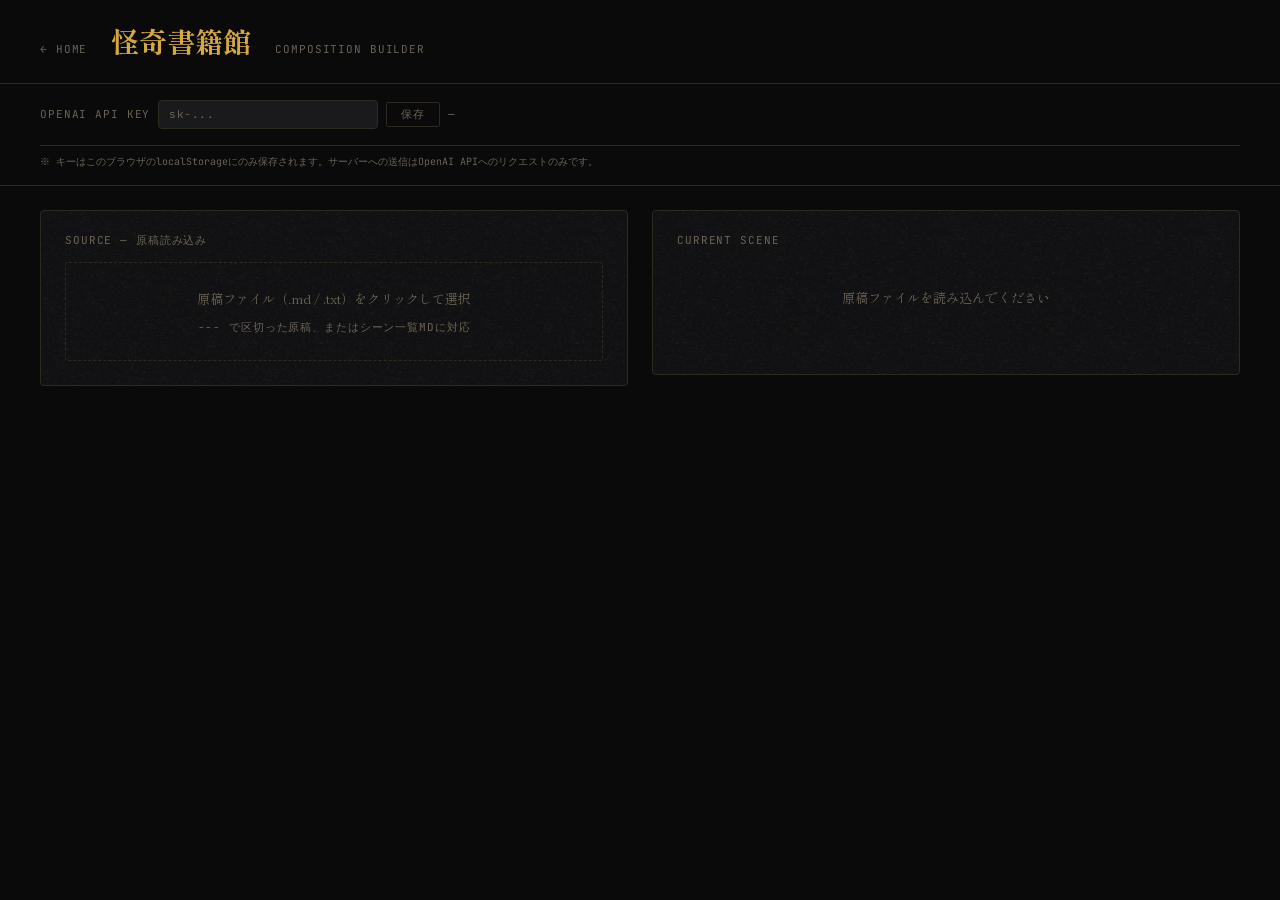
==== kaidan_composition_builder.html @ 8fcbfc24 "構図メモタイトル行の修正" ====
<!DOCTYPE html>
<html lang="ja">
<head>
<meta charset="utf-8">
<meta name="viewport" content="width=device-width, initial-scale=1">
<title>怪奇書籍館 — Composition Builder</title>
<link rel="icon" href="favicon.png" type="image/png">
<link rel="manifest" href="manifest.json">
<link rel="stylesheet" href="design-system.css">
</head>
<body>

<input type="file" id="mdFile" accept=".md,.txt" style="display:none">
<div id="root"></div>

<script src="washi.js"></script>

<script>
var AXES=[
  {key:'angle',label:'アングル',mono:'ANGLE',options:['ハイ','アイレベル','ロー']},
  {key:'size',label:'サイズ',mono:'SIZE',options:['ロング','ミディアム','バスト','CU']},
  {key:'direction',label:'向き',mono:'DIRECTION',options:['正面','斜め前','横','斜め後ろ','背後','POV']}
];

var scenes=[];
var active=0;
var currentSel={};
var currentMemo='';
var isAnalyzingAll=false;

function esc(s){return String(s).replace(/&/g,'&amp;').replace(/</g,'&lt;').replace(/>/g,'&gt;')}
function pad2(n){return String(n).padStart(2,'0')}
function getApiKey(){return localStorage.getItem('openaiApiKey')||''}

function getBlockRange(idx){
  var block=Math.floor(idx/10),bs=block*10,be=Math.min(bs+10,scenes.length);
  return{block:block,start:bs,end:be};
}

function saveApiKey(){
  var key=document.getElementById('apiKeyInput').value.trim();
  var st=document.getElementById('apiStatus');
  if(!key){st.textContent='キーを入力してください';st.className='api-status';return}
  localStorage.setItem('openaiApiKey',key);
  st.textContent='✓ 保存しました';st.className='api-status ok';
  if(scenes.length)renderLeft();
}

document.getElementById('mdFile').addEventListener('change',function(e){
  var file=e.target.files[0];if(!file)return;
  var reader=new FileReader();
  reader.onload=function(ev){
    var text=ev.target.result;
    if(text.split('\n').filter(function(l){return l.trim().startsWith('|')}).length>3) parseMdTable(text);
    else if(/^#{1,3}\s*シーン\s*\d+\s*$/m.test(text)) parseSceneHeadings(text);
    else parsePlainScript(text);
  };
  reader.readAsText(file,'UTF-8');
  e.target.value='';
});

function parsePlainScript(text){
  var blocks=text.split(/\n---[^\n]*\n|^---[^\n]*\n/m).map(function(b){return b.trim()}).filter(function(b){return b.length>5});
  if(!blocks.length)return;
  scenes=blocks.map(function(block,i){
    return{number:i+1,rawText:block,location:null,characters:null,memo:'',skipped:false,selection:null,analyzing:false,analyzed:false}
  });
  active=0;syncUI();renderAll();
  if(getApiKey())setTimeout(function(){for(var i=0;i<Math.min(3,scenes.length);i++)analyzeScene(i)},300);
}

function parseSceneHeadings(text){
  var re=/^#{1,3}\s*シーン\s*(\d+)\s*$/gm;
  var matches=[];var m;
  while((m=re.exec(text))){matches.push({num:parseInt(m[1],10),headingIndex:m.index,contentStart:re.lastIndex})}
  if(!matches.length)return;
  var parsed=matches.map(function(mt,i){
    var stop=i+1<matches.length?matches[i+1].headingIndex:text.length;
    var block=text.substring(mt.contentStart,stop).trim();
    var locMatch=block.match(/場所[：:]\s*(.+)/);
    var chMatch=block.match(/登場人物[：:]\s*(.+)/);
    var loc=locMatch?locMatch[1].trim():'—';
    var chRaw=chMatch?chMatch[1].trim():'—';
    var characters=chRaw==='—'?['—']:chRaw.split(/[、,]/).map(function(s){return s.trim()}).filter(Boolean);
    var body=block.replace(/^登場人物[：:].*$/m,'').replace(/^場所[：:].*$/m,'').trim();
    return{number:mt.num,rawText:body||block,location:loc,characters:characters,memo:'',skipped:false,selection:null,analyzing:false,analyzed:true}
  });
  if(!parsed.length)return;
  scenes=parsed;active=0;syncUI();renderAll();
}

function parseMdTable(text){
  var lines=text.split('\n');var tl=lines.filter(function(l){return l.trim().startsWith('|')});var parsed=[];
  for(var j=0;j<tl.length;j++){
    var line=tl[j];
    if(/^\|[\s\-|:]+\|$/.test(line))continue;
    var cols=line.split('|').map(function(c){return c.trim()}).filter(function(c,i,a){return i>0&&i<a.length-1});
    if(cols.length<2)continue;
    var num=cols[0].replace(/<br>/gi,'').trim().replace(/^#/,'');
    if(!/^\d+$/.test(num))continue;
    var rawText=(cols[1]||'').replace(/<br>/gi,' ');
    var loc=cols[3]||'—';
    var ch=cols[4]||'—';
    parsed.push({number:parseInt(num),rawText:rawText,location:loc,characters:typeof ch==='string'?ch.split(/[、,]/).map(function(s){return s.trim()}).filter(Boolean):[ch],memo:'',skipped:false,selection:null,analyzing:false,analyzed:true});
  }
  if(!parsed.length)return;
  scenes=parsed;active=0;syncUI();renderAll();
}

async function analyzeScene(idx){
  if(!scenes[idx]||scenes[idx].analyzed||scenes[idx].analyzing)return;
  var apiKey=getApiKey();if(!apiKey)return;
  scenes[idx].analyzing=true;
  if(active===idx)renderRight();
  try{
    var resp=await fetch('https://api.openai.com/v1/chat/completions',{
      method:'POST',headers:{'Content-Type':'application/json','Authorization':'Bearer '+apiKey},
      body:JSON.stringify({model:'gpt-4o-mini',max_tokens:200,messages:[
        {role:'system',content:'日本語の怪談原稿から情報を抽出します。JSONのみ返し、マークダウン記号や説明文は一切含めないでください。'},
        {role:'user',content:'以下の文章から「場所」と「登場人物」を抽出してJSONのみ返してください。\n形式: {"location":"場所（短く）","characters":"人物A、人物B"}\n・場所は文中に実際に登場する場所を短く\n・登場人物は文中に登場・言及されているもののみ（語り手視点の現在なら語り部）\n・確信が持てない場合は「—」\n\n文章:\n'+scenes[idx].rawText.substring(0,600)}
      ]})
    });
    var data=await resp.json();
    if(data.error)throw new Error(data.error.message);
    var rt=data.choices[0].message.content.trim();
    var jm=rt.match(/\{[\s\S]*?\}/);if(!jm)throw new Error('JSON parse failed');
    var result=JSON.parse(jm[0]);
    scenes[idx].location=result.location||'—';
    var ch=result.characters||'—';
    scenes[idx].characters=typeof ch==='string'?ch.split(/[、,]/).map(function(s){return s.trim()}).filter(Boolean):['—'];
    scenes[idx].analyzed=true;
  }catch(e){
    scenes[idx].location='解析失敗';scenes[idx].characters=[String(e.message||e).substring(0,30)];
  }
  scenes[idx].analyzing=false;
  if(active===idx)renderRight();
}

async function analyzeCurrentScene(){
  if(!scenes.length)return;
  scenes[active].analyzed=false;scenes[active].analyzing=false;
  await analyzeScene(active);
}

async function analyzeAll(){
  if(!scenes.length||isAnalyzingAll||!getApiKey())return;
  isAnalyzingAll=true;
  for(var i=0;i<scenes.length;i++){
    if(!scenes[i].analyzed){await analyzeScene(i);await new Promise(function(r){setTimeout(r,300)})}
  }
  isAnalyzingAll=false;
}

function syncUI(){
  if(!scenes.length){currentSel={};currentMemo='';return}
  var s=scenes[active];
  currentSel=s.selection?Object.assign({},s.selection):{};
  currentMemo=s.memo||'';
}

function saveMemo(){
  if(!scenes.length)return;
  var el=document.getElementById('memoInput');
  if(el){currentMemo=el.value;scenes[active].memo=currentMemo}
}

function goScene(d){
  var next=active+d;if(next<0||next>=scenes.length)return;
  saveMemo();active=next;syncUI();renderAll();
  var s=scenes[active];
  if(s.location===null&&!s.analyzing&&getApiKey()){
    analyzeScene(active);
    if(active+1<scenes.length&&scenes[active+1].location===null)analyzeScene(active+1);
  }
}

function jumpToScene(idx){if(idx<0||idx>=scenes.length)return;saveMemo();active=idx;syncUI();renderAll()}
function jumpNextBlock(){saveMemo();active=Math.min((getBlockRange(active).block+1)*10,scenes.length-1);syncUI();renderAll()}

function pickOption(key,opt){
  currentSel[key]=currentSel[key]===opt?undefined:opt;
  renderAxes();renderPreview();
}

function commitScene(){
  if(!scenes.length)return;
  if(!AXES.every(function(a){return currentSel[a.key]}))return;
  saveMemo();
  scenes[active].selection=Object.assign({},currentSel);
  scenes[active].memo=currentMemo;
  scenes[active].skipped=false;
  renderAll();
}

function toggleSkip(){
  if(!scenes.length)return;
  var s=scenes[active];
  if(s.skipped){s.skipped=false}else{s.skipped=true;s.selection=null}
  syncUI();renderAll();
}

function resetAll(){
  scenes.forEach(function(s){s.selection=null;s.memo='';s.skipped=false});
  currentSel={};currentMemo='';renderAll();
}

function sceneSummary(s){
  var t=(s.rawText||'').replace(/\n/g,'').trim();
  var sentences=t.split(/(?<=[。！？])/).filter(Boolean);
  var out='';
  for(var i=0;i<sentences.length&&out.length<20;i++)out+=sentences[i];
  if(!out)out=t;
  return out.length>40?out.substring(0,40)+'…':out;
}

function sceneLabel(s){
  var loc=s.location&&s.location!=='—'?s.location:'';
  var summary=sceneSummary(s);
  return loc?loc+'｜'+summary:summary;
}

function buildMarkdown(){
  if(!scenes.length)return '';
  var r=getBlockRange(active);
  var committed=scenes.slice(r.start,r.end).filter(function(s){return s.selection||s.skipped});
  if(!committed.length)return '';
  var out='# 構図プラン\n\n';
  committed.forEach(function(s){
    var num=pad2(s.number);var label=sceneLabel(s);
    if(s.skipped){out+='## Scene '+num+' — '+label+'\n- _[スキップ]_\n\n';return}
    out+='## Scene '+num+' — '+label+'\n';
    out+='> '+s.rawText.replace(/\n/g,' ').substring(0,100)+'\n\n';
    var chars=Array.isArray(s.characters)?s.characters.join(' / '):(s.characters||'—');
    out+='- **登場**: '+chars+'\n';
    out+='- **構図**: '+s.selection.angle+' / '+s.selection.size+' / '+s.selection.direction+'\n';
    if(s.memo)out+='- **メモ**: '+s.memo+'\n';
    out+='\n';
  });
  return out;
}

function copyOutput(){
  var text=buildMarkdown();if(!text.trim())return;
  navigator.clipboard.writeText(text).then(function(){
    var btn=document.getElementById('copyBtn');
    btn.textContent='✓ COPIED';btn.classList.add('copied');
    setTimeout(function(){btn.textContent='COPY';btn.classList.remove('copied')},2000);
  });
}

/* ── Render ── */

function renderAll(){renderHeader();renderProgress();renderLeft();renderRight();renderOutput()}

function renderHeader(){
  document.getElementById('headerArea').innerHTML=
    '<header style="display:flex;align-items:baseline;gap:var(--space-md);flex-wrap:wrap;padding:var(--space-md) var(--space-lg);border-bottom:1px solid var(--border)">'+
      '<a href="index.html" class="home-link">← HOME</a>'+
      '<h1 style="font:var(--type-display);color:var(--gold);margin:0">怪奇書籍館</h1>'+
      '<span class="label">Composition Builder</span>'+
      '<div style="margin-left:auto">'+
        (scenes.length?'<button class="btn btn-danger" onclick="resetAll()">RESET ALL</button>':'')+
      '</div>'+
    '</header>'+
    '<div style="display:flex;align-items:center;gap:var(--space-xs);flex-wrap:wrap;padding:var(--space-sm) var(--space-lg);border-bottom:1px solid var(--border)">'+
      '<span class="label">OPENAI API KEY</span>'+
      '<input type="password" class="api-input" id="apiKeyInput" placeholder="sk-..." autocomplete="off" value="'+esc(getApiKey())+'">'+
      '<button class="btn btn-secondary" onclick="saveApiKey()">保存</button>'+
      '<span class="api-status'+(getApiKey()?' ok':'')+'" id="apiStatus">'+(getApiKey()?'✓ 保存済み':'—')+'</span>'+
      '<div class="api-notice">※ キーはこのブラウザのlocalStorageにのみ保存されます。サーバーへの送信はOpenAI APIへのリクエストのみです。</div>'+
    '</div>';
}

function renderProgress(){
  var el=document.getElementById('progressArea');
  if(!scenes.length){el.innerHTML='';return}
  var r=getBlockRange(active),block=r.block,bs=r.start,be=r.end;
  var bsc=scenes.slice(bs,be),done=bsc.filter(function(s){return s.selection||s.skipped}).length;
  var cells='';
  bsc.forEach(function(s,i){
    var idx=bs+i,cur=idx===active,filled=!!s.selection,sk=s.skipped;
    var bdr=cur?'1px solid var(--gold)':'1px solid var(--border)';
    var bg=sk?'var(--surface-2)':filled?'var(--gold-dim)':'transparent';
    var inner=sk?'<span style="color:var(--ink-dim);font-size:8px">—</span>':filled?'<span style="color:var(--gold);font-size:7px">●</span>':'';
    cells+='<div class="progress-cell" style="border:'+bdr+';background:'+bg+'" onclick="jumpToScene('+idx+')" title="Scene '+s.number+'">'+inner+'</div>';
  });
  for(var p=0;p<10-bsc.length;p++)cells+='<div style="width:20px;height:20px;border-radius:var(--radius-sm);border:1px dashed var(--border);opacity:.3"></div>';
  var hasNext=be<scenes.length;
  el.innerHTML=
    '<div style="padding:var(--space-md) var(--space-lg) 0">'+
      '<div class="panel" style="padding:var(--space-sm)">'+
        '<div style="display:flex;align-items:center;gap:var(--space-sm);flex-wrap:wrap">'+
          '<span class="label">BLOCK '+(block+1)+' &nbsp;·&nbsp; '+done+' / '+bsc.length+'</span>'+
          '<div style="display:flex;gap:4px">'+cells+'</div>'+
          (hasNext?'<button class="btn btn-secondary" style="margin-left:auto;padding:4px 10px" onclick="jumpNextBlock()">次の10カットへ ›</button>':'')+
        '</div>'+
      '</div>'+
    '</div>';
}

function renderLeft(){
  var el=document.getElementById('leftCol');
  if(!scenes.length){
    el.innerHTML=
      '<div class="panel">'+
        '<div class="label" style="margin-bottom:var(--space-sm)">SOURCE — 原稿読み込み</div>'+
        '<div class="upload-zone" onclick="document.getElementById(\'mdFile\').click()">'+
          '<p style="font:var(--type-body);color:var(--ink-dim);margin:0">原稿ファイル（.md / .txt）をクリックして選択</p>'+
          '<small style="font:var(--type-label);letter-spacing:var(--text-mono-track);color:var(--ink-dim);display:block;margin-top:var(--space-xs);text-transform:uppercase">--- で区切った原稿、またはシーン一覧MDに対応</small>'+
        '</div>'+
      '</div>';
    return;
  }
  var cur=scenes[active],sk=cur.skipped;
  var hasKey=!!getApiKey();

  // Source bar
  var src=
    '<div class="panel" style="display:flex;align-items:center;gap:var(--space-xs);flex-wrap:wrap">'+
      '<span class="label">SOURCE</span>'+
      '<span class="label" style="color:var(--gold)">'+scenes.length+' SCENES</span>'+
      '<div style="margin-left:auto;display:flex;gap:var(--space-xs)">'+
        '<button class="btn-analyze" onclick="document.getElementById(\'mdFile\').click()">変更</button>'+
        '<button class="btn-analyze" onclick="analyzeAll()"'+(hasKey?'':' disabled')+'>全解析</button>'+
        '<button class="btn-analyze" onclick="analyzeCurrentScene()"'+(hasKey?'':' disabled')+'>再解析</button>'+
      '</div>'+
    '</div>';

  // Scene nav
  var nav=
    '<div class="panel" style="display:flex;flex-direction:column;gap:var(--space-sm)">'+
      '<div style="display:flex;align-items:center;gap:var(--space-sm)">'+
        '<button class="nav-btn" onclick="goScene(-1)"'+(active===0?' disabled':'')+'>‹</button>'+
        '<div style="flex:1;text-align:center">'+
          '<div class="label" style="color:var(--gold);font-size:14px">SCENE '+pad2(cur.number)+'</div>'+
          '<div class="label" style="margin-top:4px"><span style="color:var(--gold)">'+pad2(active+1)+'</span> / '+pad2(scenes.length)+'</div>'+
        '</div>'+
        '<button class="nav-btn" onclick="goScene(1)"'+(active===scenes.length-1?' disabled':'')+'>›</button>'+
      '</div>'+
      '<button class="skip-btn '+(sk?'on':'off')+'" onclick="toggleSkip()">'+(sk?'⊘ SKIPPED — UNDO':'SKIP THIS SCENE')+'</button>'+
    '</div>';

  // Memo
  var memo=
    '<div class="panel">'+
      '<div class="label" style="margin-bottom:var(--space-xs)">状況メモ — SITUATION</div>'+
      '<textarea class="memo-textarea" id="memoInput" placeholder="このシーンの状況・演出意図…" rows="3"'+(sk?' disabled':'')+' oninput="currentMemo=this.value">'+esc(currentMemo)+'</textarea>'+
    '</div>';

  // Axes
  var axes='<div class="panel" id="axesPanel">'+renderAxesInner()+'</div>';

  el.innerHTML=src+nav+memo+axes;
}

function renderAxesInner(){
  var cur=scenes[active],sk=cur.skipped;
  var complete=AXES.every(function(a){return currentSel[a.key]});
  var html='<div class="label" style="margin-bottom:var(--space-md)">COMPOSITION — 3 AXES</div>';
  if(sk){
    html+='<div style="font:var(--type-body);color:var(--ink-dim);font-style:italic">このシーンはスキップされています</div>';
    return html;
  }
  html+='<div style="display:flex;flex-direction:column;gap:var(--space-md)">';
  AXES.forEach(function(a){
    html+='<div><div class="label" style="margin-bottom:var(--space-xs)">'+a.mono+' · '+a.label+'</div><div style="display:flex;flex-wrap:wrap;gap:var(--space-xs)">';
    a.options.forEach(function(o){
      var sel=currentSel[a.key]===o;
      html+='<button class="opt-btn'+(sel?' selected':'')+'" onclick="pickOption(\''+a.key+'\',\''+o+'\')">'+o+'</button>';
    });
    html+='</div></div>';
  });
  html+='</div>';
  html+='<div style="margin-top:var(--space-md)"><button class="btn btn-primary" onclick="commitScene()"'+(complete?'':' disabled')+'>'+(cur.selection?'UPDATE SCENE':'ADD SCENE')+'</button></div>';
  return html;
}

function renderAxes(){
  var el=document.getElementById('axesPanel');
  if(el)el.innerHTML=renderAxesInner();
}

function renderRight(){
  var el=document.getElementById('rightCol');
  if(!scenes.length){
    el.innerHTML=
      '<div class="panel">'+
        '<div class="label">CURRENT SCENE</div>'+
        '<div style="padding:var(--space-lg) 0;text-align:center;font:var(--type-body);color:var(--ink-dim)">原稿ファイルを読み込んでください</div>'+
      '</div>';
    return;
  }
  var cur=scenes[active],sk=cur.skipped;
  var loc=cur.location;
  var chars=Array.isArray(cur.characters)?cur.characters:(cur.characters?[cur.characters]:[]);

  // Badges
  var bg='<span class="badge badge-gold">SCENE '+pad2(cur.number)+'</span>';
  bg+='<span class="badge badge-muted">'+pad2(active+1)+' / '+pad2(scenes.length)+'</span>';
  if(loc&&loc!==null)bg+='<span class="badge badge-muted">'+esc(loc)+'</span>';
  if(sk)bg+='<span class="badge badge-muted">スキップ</span>';
  if(cur.analyzing)bg+='<span class="badge badge-muted analyzing">解析中…</span>';
  chars.forEach(function(c){bg+='<span class="badge badge-muted">'+esc(c)+'</span>'});

  // Card
  var rawDisp=cur.rawText.replace(/\n/g,' ');
  if(rawDisp.length>120)rawDisp=rawDisp.substring(0,120)+'…';
  var numColor=sk?'var(--ink-dim)':'var(--gold)';
  var meta='';
  if(loc||chars.length){
    meta='<div class="sc-meta">';
    if(loc&&loc!==null)meta+='<span>◷ '+esc(loc)+'</span>';
    if(chars.length)meta+='<span>‹ '+chars.map(esc).join(' · ')+' ›</span>';
    meta+='</div>';
  }
  var card=
    '<article class="scene-card'+(sk?'':' active')+'" style="opacity:'+(sk?'.45':'1')+';filter:'+(sk?'grayscale(.6)':'none')+';transition:all .3s">'+
      '<div class="sc-num" style="color:'+numColor+'">SCENE '+pad2(cur.number)+'</div>'+
      '<p class="sc-text">'+esc(rawDisp)+'</p>'+
      meta+
    '</article>';

  el.innerHTML=
    '<div class="panel">'+
      '<div class="label" style="margin-bottom:var(--space-sm)">CURRENT SCENE</div>'+
      '<div style="display:flex;align-items:center;gap:var(--space-xs);margin-bottom:var(--space-sm);flex-wrap:wrap">'+bg+'</div>'+
      card+
    '</div>'+
    '<div class="panel">'+
      '<div class="label" style="margin-bottom:var(--space-sm)">COMPOSITION PREVIEW</div>'+
      '<div id="previewContainer"></div>'+
    '</div>';
  renderPreview();
}

function renderPreview(){
  var el=document.getElementById('previewContainer');if(!el)return;
  if(!scenes.length){el.innerHTML='<div class="preview-box preview-empty">原稿を読み込んでください</div>';return}
  if(scenes[active].skipped){el.innerHTML='<div class="preview-box preview-empty" style="opacity:.5">SKIPPED</div>';return}
  var sel=currentSel;
  if(!AXES.every(function(a){return sel[a.key]})){
    el.innerHTML='<div class="preview-box preview-empty">三軸を選ぶと構図が立ち上がる<br>SELECT ALL THREE AXES</div>';return;
  }
  var vMap={'ハイ':'28%','アイレベル':'50%','ロー':'68%'};
  var v=vMap[sel.angle]||'50%';
  var sMap={'CU':60,'バスト':42,'ミディアム':28,'ロング':14};
  var sz=sMap[sel.size]||28;
  var hMap={'正面':'50%','斜め前':'42%','横':'35%','斜め後ろ':'60%','背後':'50%','POV':'50%'};
  var h=hMap[sel.direction]||'50%';
  var flip=sel.direction==='斜め後ろ'||sel.direction==='横';
  var back=sel.direction==='背後';
  var pov=sel.direction==='POV';
  var grid=['33%','66%'].map(function(x){
    return '<div style="position:absolute;left:'+x+';top:0;bottom:0;width:1px;background:rgba(212,168,67,.1)"></div>'+
           '<div style="position:absolute;top:'+x+';left:0;right:0;height:1px;background:rgba(212,168,67,.1)"></div>'
  }).join('');
  var eye=back?'':'<div style="position:absolute;top:22%;right:18%;width:6px;height:6px;border-radius:50%;background:rgba(212,168,67,.75)"></div>';
  var subj;
  if(pov){
    subj='<div style="position:absolute;inset:12%;border:1px solid rgba(212,168,67,.3);border-radius:2px;box-shadow:inset 0 0 80px 30px rgba(0,0,0,.8)"></div>';
  }else{
    subj='<div style="position:absolute;left:'+h+';top:'+v+';'+
      'transform:translate(-50%,-50%) scaleX('+(flip?-1:1)+');'+
      'width:'+sz+'%;aspect-ratio:3/4;'+
      'background:linear-gradient(180deg,rgba(192,57,43,.3),rgba(139,26,26,.1));'+
      'border:1px solid var(--crimson);border-radius:46% 46% 18% 18%">'+eye+'</div>';
  }
  var lbl='<div style="position:absolute;left:10px;bottom:8px;font:var(--type-label);letter-spacing:var(--text-mono-track);color:var(--gold)">'+
    esc(sel.angle)+' · '+esc(sel.size)+' · '+esc(sel.direction)+'</div>';
  el.innerHTML='<div class="preview-box preview-filled">'+grid+subj+lbl+'</div>';
}

function renderOutput(){
  var el=document.getElementById('outputArea');
  if(!scenes.length){el.innerHTML='';return}
  var r=getBlockRange(active);
  var md=buildMarkdown();
  var body=md?'<pre class="output-pre">'+esc(md)+'</pre>':
    '<div class="label" style="color:var(--ink-dim);padding:var(--space-md) 0;text-align:center">このブロックにはまだ確定済みシーンがありません</div>';
  el.innerHTML=
    '<div class="panel" style="padding:var(--space-md)">'+
      '<div style="display:flex;align-items:center;gap:var(--space-sm);margin-bottom:var(--space-sm)">'+
        '<span class="label">OUTPUT — BLOCK '+(r.block+1)+' · OBSIDIAN MARKDOWN</span>'+
        '<button class="copy-btn" id="copyBtn" onclick="copyOutput()" style="margin-left:auto">COPY</button>'+
      '</div>'+
      body+
    '</div>';
}

/* ── Init ── */
document.getElementById('root').innerHTML=
  '<div id="headerArea"></div>'+
  '<div id="progressArea"></div>'+
  '<div class="workspace"><div class="col" id="leftCol"></div><div class="col" id="rightCol"></div></div>'+
  '<div style="padding:0 var(--space-lg) var(--space-lg)" id="outputArea"></div>';
renderAll();
</script>
</body>
</html>
---- design-system.css ----
@import url('https://fonts.googleapis.com/css2?family=Shippori+Mincho:wght@400;500;600;700;800&family=JetBrains+Mono:wght@400;500;600&display=swap');

:root {
  --bg:#0a0a0b; --surface:#111113; --surface-2:#1a1a1d; --border:#2e2a20;
  --gold:#d4a843; --gold-dim:#8b6914; --crimson:#8b1a1a; --crimson-lit:#c0392b; --ember:#1f1508;
  --ink:#ede8dc; --ink-mid:#a89e8a; --ink-dim:#6b6355;
  --font-serif:'Shippori Mincho','Hiragino Mincho ProN','Yu Mincho',serif;
  --font-mono:'JetBrains Mono','SFMono-Regular',ui-monospace,monospace;
  --text-mono-size:11px; --text-mono-weight:400; --text-mono-track:0.08em; --text-mono-leading:1.5;
  --type-display:700 28px/1.25 var(--font-serif);
  --type-heading:600 18px/1.4 var(--font-serif);
  --type-body:400 13px/1.85 var(--font-serif);
  --type-label:var(--text-mono-weight) var(--text-mono-size)/var(--text-mono-leading) var(--font-mono);
  --space-xs:8px; --space-sm:16px; --space-md:24px; --space-lg:40px; --space-xl:64px;
  --radius-sm:2px; --radius-md:4px;
}
*{box-sizing:border-box;margin:0;padding:0}
html,body{margin:0;background:var(--bg)}
body{font-family:var(--font-serif);color:var(--ink);min-height:100vh}
::selection{background:var(--ember);color:var(--gold)}
::-webkit-scrollbar{width:8px}
::-webkit-scrollbar-thumb{background:var(--surface-2);border-radius:2px}
::-webkit-scrollbar-track{background:var(--bg)}

.label{font:var(--text-mono-weight) var(--text-mono-size)/1 var(--font-mono);letter-spacing:var(--text-mono-track);text-transform:uppercase;color:var(--ink-dim)}

.home-link{font:var(--type-label);letter-spacing:var(--text-mono-track);color:var(--ink-dim);text-decoration:none;transition:color .2s}
.home-link:hover{color:var(--gold)}

.panel{background-color:var(--surface);background-image:var(--washi);background-size:256px 256px;border:1px solid var(--border);border-radius:var(--radius-md);padding:var(--space-md)}

.badge{display:inline-flex;align-items:center;font:var(--text-mono-weight) var(--text-mono-size)/1 var(--font-mono);letter-spacing:var(--text-mono-track);text-transform:uppercase;border-radius:var(--radius-sm);padding:3px 8px;background:transparent}
.badge-gold{color:var(--gold);border:1px solid var(--gold-dim)}
.badge-muted{color:var(--ink-mid);border:1px solid var(--border)}

.btn{font:var(--text-mono-weight) var(--text-mono-size)/1 var(--font-mono);letter-spacing:var(--text-mono-track);border-radius:var(--radius-sm);cursor:pointer;transition:background-color .25s,color .25s,border-color .25s;white-space:nowrap;text-transform:uppercase;appearance:none;outline:none}
.btn-primary{background:var(--gold-dim);color:var(--gold);border:1px solid var(--gold);padding:10px 20px}
.btn-primary:hover:not(:disabled){background:var(--ember)}
.btn-primary:disabled{opacity:.4;filter:saturate(.5);cursor:not-allowed}
.btn-danger{background:transparent;color:var(--crimson-lit);border:1px solid transparent;padding:6px 14px}
.btn-danger:hover{background:rgba(139,26,26,.12)}
.btn-secondary{background:transparent;color:var(--ink-dim);border:1px solid var(--border);padding:6px 14px}
.btn-secondary:hover{color:var(--ink-mid);border-color:var(--ink-dim)}

.opt-btn{font:var(--text-mono-weight) var(--text-mono-size)/1 var(--font-mono);letter-spacing:var(--text-mono-track);padding:6px 12px;border-radius:var(--radius-sm);cursor:pointer;transition:background-color .25s,color .25s,border-color .25s;appearance:none;outline:none;white-space:nowrap;background:var(--surface-2);color:var(--ink-mid);border:1px solid var(--border)}
.opt-btn:hover{color:var(--ink);border-color:var(--ink-dim)}
.opt-btn.selected{background:var(--ember);color:var(--gold);border-color:var(--gold-dim)}
.opt-btn.selected:hover{background:var(--ember);color:var(--gold);border-color:var(--gold-dim)}

.scene-card{background:var(--surface-2);border-radius:var(--radius-md);padding:var(--space-sm);display:flex;flex-direction:column;gap:var(--space-xs)}
.scene-card.active{border:1px solid var(--gold-dim)}
.scene-card:not(.active){border:1px solid var(--border)}
.sc-num{font:var(--text-mono-weight) var(--text-mono-size)/1 var(--font-mono);letter-spacing:var(--text-mono-track)}
.sc-text{font:var(--type-body);color:var(--ink);margin:0}
.sc-meta{display:flex;flex-wrap:wrap;gap:var(--space-xs);font:var(--text-mono-weight) var(--text-mono-size)/1.4 var(--font-mono);letter-spacing:var(--text-mono-track);color:var(--ink-mid)}

.nav-btn{appearance:none;width:32px;height:32px;display:flex;align-items:center;justify-content:center;background:var(--surface-2);border:1px solid var(--border);border-radius:var(--radius-sm);font:18px/1 var(--font-serif);transition:border-color .2s,color .2s;flex-shrink:0}
.nav-btn:not(:disabled){cursor:pointer;color:var(--gold)}
.nav-btn:not(:disabled):hover{border-color:var(--gold-dim)}
.nav-btn:disabled{color:var(--ink-dim);opacity:.4;cursor:default}

.skip-btn{appearance:none;cursor:pointer;width:100%;border-radius:var(--radius-sm);padding:6px;font:var(--text-mono-weight) var(--text-mono-size)/1 var(--font-mono);letter-spacing:var(--text-mono-track);text-transform:uppercase;transition:all .2s}
.skip-btn.off{background:transparent;border:1px solid var(--border);color:var(--ink-mid)}
.skip-btn.off:hover{color:var(--ink)}
.skip-btn.on{background:rgba(107,99,85,.15);border:1px solid var(--ink-dim);color:var(--ink-dim)}

.memo-textarea{width:100%;box-sizing:border-box;resize:vertical;background:var(--surface-2);color:var(--ink);border:1px solid var(--border);border-radius:var(--radius-md);padding:10px 12px;font:var(--type-body);outline:none;transition:border-color .25s}
.memo-textarea:focus{border-color:var(--gold-dim)}
.memo-textarea::placeholder{color:var(--ink-dim)}
.memo-textarea:disabled{color:var(--ink-dim);opacity:.5}

.upload-zone{border:1px dashed var(--border);border-radius:var(--radius-md);padding:var(--space-md);text-align:center;cursor:pointer;transition:border-color .25s}
.upload-zone:hover{border-color:var(--gold-dim)}

.api-input{background:var(--surface-2);border:1px solid var(--border);border-radius:var(--radius-md);padding:6px 10px;color:var(--ink);font:var(--text-mono-weight) var(--text-mono-size)/1.4 var(--font-mono);letter-spacing:.04em;outline:none;transition:border-color .25s;width:220px}
.api-input:focus{border-color:var(--gold-dim)}
.api-input::placeholder{color:var(--ink-dim)}
.api-status{font:var(--type-label);letter-spacing:var(--text-mono-track);color:var(--ink-dim)}
.api-status.ok{color:var(--gold)}

.progress-cell{width:20px;height:20px;border-radius:var(--radius-sm);display:flex;align-items:center;justify-content:center;cursor:pointer;transition:all .2s}

.preview-box{aspect-ratio:16/9;position:relative;overflow:hidden;border-radius:var(--radius-md)}
.preview-empty{border:1px dashed var(--border);display:flex;align-items:center;justify-content:center;color:var(--ink-dim);font:var(--type-label);letter-spacing:var(--text-mono-track);text-align:center;padding:0 24px;text-transform:uppercase;line-height:1.8}
.preview-filled{border:1px solid var(--gold-dim);background:radial-gradient(120% 90% at 50% 8%,#16130c,var(--bg))}

.output-pre{margin:0;white-space:pre-wrap;word-break:break-word;font:var(--text-mono-weight) var(--text-mono-size)/1.7 var(--font-mono);color:var(--ink-mid);background:var(--surface-2);border:1px solid var(--border);border-radius:var(--radius-md);padding:var(--space-md)}

.btn-analyze{font:var(--text-mono-weight) var(--text-mono-size)/1 var(--font-mono);letter-spacing:var(--text-mono-track);text-transform:uppercase;background:transparent;border:1px solid var(--border);color:var(--ink-dim);padding:6px 14px;border-radius:var(--radius-sm);cursor:pointer;transition:all .15s;white-space:nowrap;appearance:none;outline:none}
.btn-analyze:hover:not(:disabled){border-color:var(--gold-dim);color:var(--ink-mid)}
.btn-analyze:disabled{opacity:.3;cursor:default}

.copy-btn{font:var(--text-mono-weight) var(--text-mono-size)/1 var(--font-mono);letter-spacing:var(--text-mono-track);text-transform:uppercase;background:var(--surface-2);border:1px solid var(--border);color:var(--ink-dim);padding:6px 14px;border-radius:var(--radius-sm);cursor:pointer;transition:all .15s;appearance:none;outline:none}
.copy-btn:hover{border-color:var(--gold-dim);color:var(--ink-mid)}
.copy-btn.copied{border-color:var(--gold);color:var(--gold)}

.workspace{display:grid;grid-template-columns:repeat(auto-fit,minmax(280px,1fr));gap:var(--space-md);padding:var(--space-md) var(--space-lg);align-items:start}
.col{display:flex;flex-direction:column;gap:var(--space-md);min-width:0}

@keyframes pulse{0%,100%{opacity:1}50%{opacity:.3}}
.analyzing{animation:pulse 1.2s ease-in-out infinite;color:var(--gold-dim)}

.api-notice{font:var(--text-mono-weight) 10px/1.5 var(--font-mono);color:var(--ink-dim);width:100%;padding-top:var(--space-xs);border-top:1px solid var(--border);margin-top:var(--space-xs)}
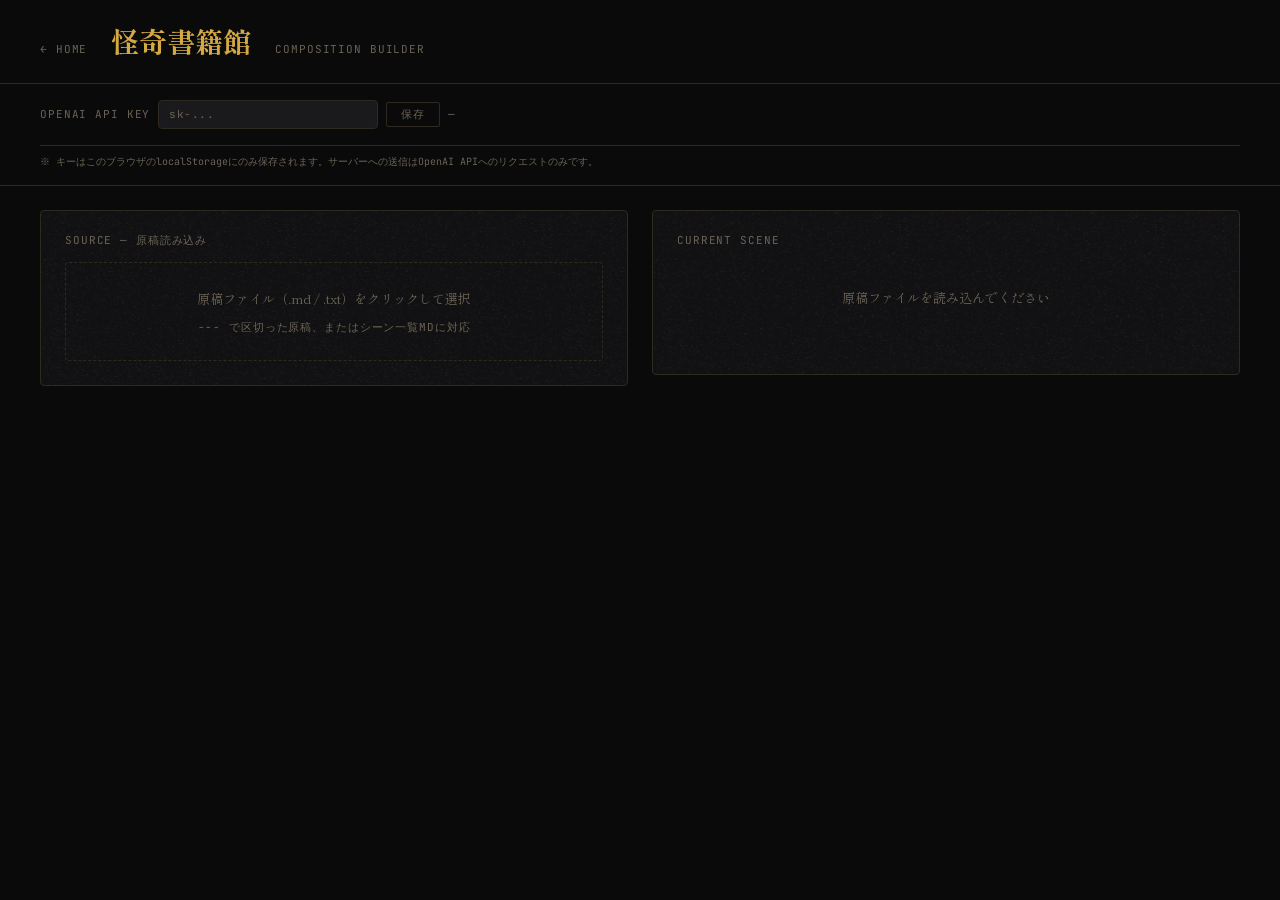
==== commit d940f689: "構図ビルダー改修" ====
--- a/kaidan_composition_builder.html
+++ b/kaidan_composition_builder.html
@@ -52,7 +52,7 @@
   reader.onload=function(ev){
     var text=ev.target.result;
     if(text.split('\n').filter(function(l){return l.trim().startsWith('|')}).length>3) parseMdTable(text);
-    else if(/^#{1,3}\s*シーン\s*\d+\s*$/m.test(text)) parseSceneHeadings(text);
+    else if(/^#{0,3}\s*シーン\s*\d+\s*$/m.test(text)) parseSceneHeadings(text);
     else parsePlainScript(text);
   };
   reader.readAsText(file,'UTF-8');
@@ -63,14 +63,14 @@
   var blocks=text.split(/\n---[^\n]*\n|^---[^\n]*\n/m).map(function(b){return b.trim()}).filter(function(b){return b.length>5});
   if(!blocks.length)return;
   scenes=blocks.map(function(block,i){
-    return{number:i+1,rawText:block,location:null,characters:null,memo:'',skipped:false,selection:null,analyzing:false,analyzed:false}
+    return{number:i+1,rawText:block,location:null,era:null,characters:null,memo:'',skipped:false,selection:null,analyzing:false,analyzed:false}
   });
   active=0;syncUI();renderAll();
   if(getApiKey())setTimeout(function(){for(var i=0;i<Math.min(3,scenes.length);i++)analyzeScene(i)},300);
 }
 
 function parseSceneHeadings(text){
-  var re=/^#{1,3}\s*シーン\s*(\d+)\s*$/gm;
+  var re=/^#{0,3}\s*シーン\s*(\d+)\s*$/gm;
   var matches=[];var m;
   while((m=re.exec(text))){matches.push({num:parseInt(m[1],10),headingIndex:m.index,contentStart:re.lastIndex})}
   if(!matches.length)return;
@@ -78,12 +78,16 @@
     var stop=i+1<matches.length?matches[i+1].headingIndex:text.length;
     var block=text.substring(mt.contentStart,stop).trim();
     var locMatch=block.match(/場所[：:]\s*(.+)/);
+    var eraMatch=block.match(/時間軸[：:]\s*(.+)/);
     var chMatch=block.match(/登場人物[：:]\s*(.+)/);
+    var contMatch=block.match(/内容[：:]\s*([\s\S]+)/);
     var loc=locMatch?locMatch[1].trim():'—';
+    var era=eraMatch?eraMatch[1].trim():null;
     var chRaw=chMatch?chMatch[1].trim():'—';
-    var characters=chRaw==='—'?['—']:chRaw.split(/[、,]/).map(function(s){return s.trim()}).filter(Boolean);
-    var body=block.replace(/^登場人物[：:].*$/m,'').replace(/^場所[：:].*$/m,'').trim();
-    return{number:mt.num,rawText:body||block,location:loc,characters:characters,memo:'',skipped:false,selection:null,analyzing:false,analyzed:true}
+    var characters=chRaw==='—'?['—']:chRaw.split(/[、,・]/).map(function(s){return s.trim()}).filter(Boolean);
+    var body=contMatch?contMatch[1].trim():
+      block.replace(/^[*\-]?\s*場所[：:].*$/m,'').replace(/^[*\-]?\s*時間軸[：:].*$/m,'').replace(/^[*\-]?\s*登場人物[：:].*$/m,'').replace(/^[*\-]?\s*内容[：:]?/m,'').trim();
+    return{number:mt.num,rawText:body||block,location:loc,era:era,characters:characters,memo:'',skipped:false,selection:null,analyzing:false,analyzed:true}
   });
   if(!parsed.length)return;
   scenes=parsed;active=0;syncUI();renderAll();
@@ -101,7 +105,7 @@
     var rawText=(cols[1]||'').replace(/<br>/gi,' ');
     var loc=cols[3]||'—';
     var ch=cols[4]||'—';
-    parsed.push({number:parseInt(num),rawText:rawText,location:loc,characters:typeof ch==='string'?ch.split(/[、,]/).map(function(s){return s.trim()}).filter(Boolean):[ch],memo:'',skipped:false,selection:null,analyzing:false,analyzed:true});
+    parsed.push({number:parseInt(num),rawText:rawText,location:loc,era:null,characters:typeof ch==='string'?ch.split(/[、,]/).map(function(s){return s.trim()}).filter(Boolean):[ch],memo:'',skipped:false,selection:null,analyzing:false,analyzed:true});
   }
   if(!parsed.length)return;
   scenes=parsed;active=0;syncUI();renderAll();
@@ -231,6 +235,7 @@
     out+='## Scene '+num+' — '+label+'\n';
     out+='> '+s.rawText.replace(/\n/g,' ').substring(0,100)+'\n\n';
     var chars=Array.isArray(s.characters)?s.characters.join(' / '):(s.characters||'—');
+    if(s.era)out+='- **時間軸**: '+s.era+(s.era==='要確認'?' ⚠':'')+'\n';
     out+='- **登場**: '+chars+'\n';
     out+='- **構図**: '+s.selection.angle+' / '+s.selection.size+' / '+s.selection.direction+'\n';
     if(s.memo)out+='- **メモ**: '+s.memo+'\n';
@@ -398,6 +403,9 @@
   var bg='<span class="badge badge-gold">SCENE '+pad2(cur.number)+'</span>';
   bg+='<span class="badge badge-muted">'+pad2(active+1)+' / '+pad2(scenes.length)+'</span>';
   if(loc&&loc!==null)bg+='<span class="badge badge-muted">'+esc(loc)+'</span>';
+  if(cur.era&&cur.era!=='要確認')bg+='<span class="badge badge-gold">'+esc(cur.era)+'</span>';
+  else if(cur.era==='要確認')bg+='<span class="badge badge-muted">⚠ 時間軸：要確認</span>';
+  else if(cur.era===undefined||cur.era===null)bg+='<span class="badge badge-muted">⚠ 時間軸未設定</span>';
   if(sk)bg+='<span class="badge badge-muted">スキップ</span>';
   if(cur.analyzing)bg+='<span class="badge badge-muted analyzing">解析中…</span>';
   chars.forEach(function(c){bg+='<span class="badge badge-muted">'+esc(c)+'</span>'});
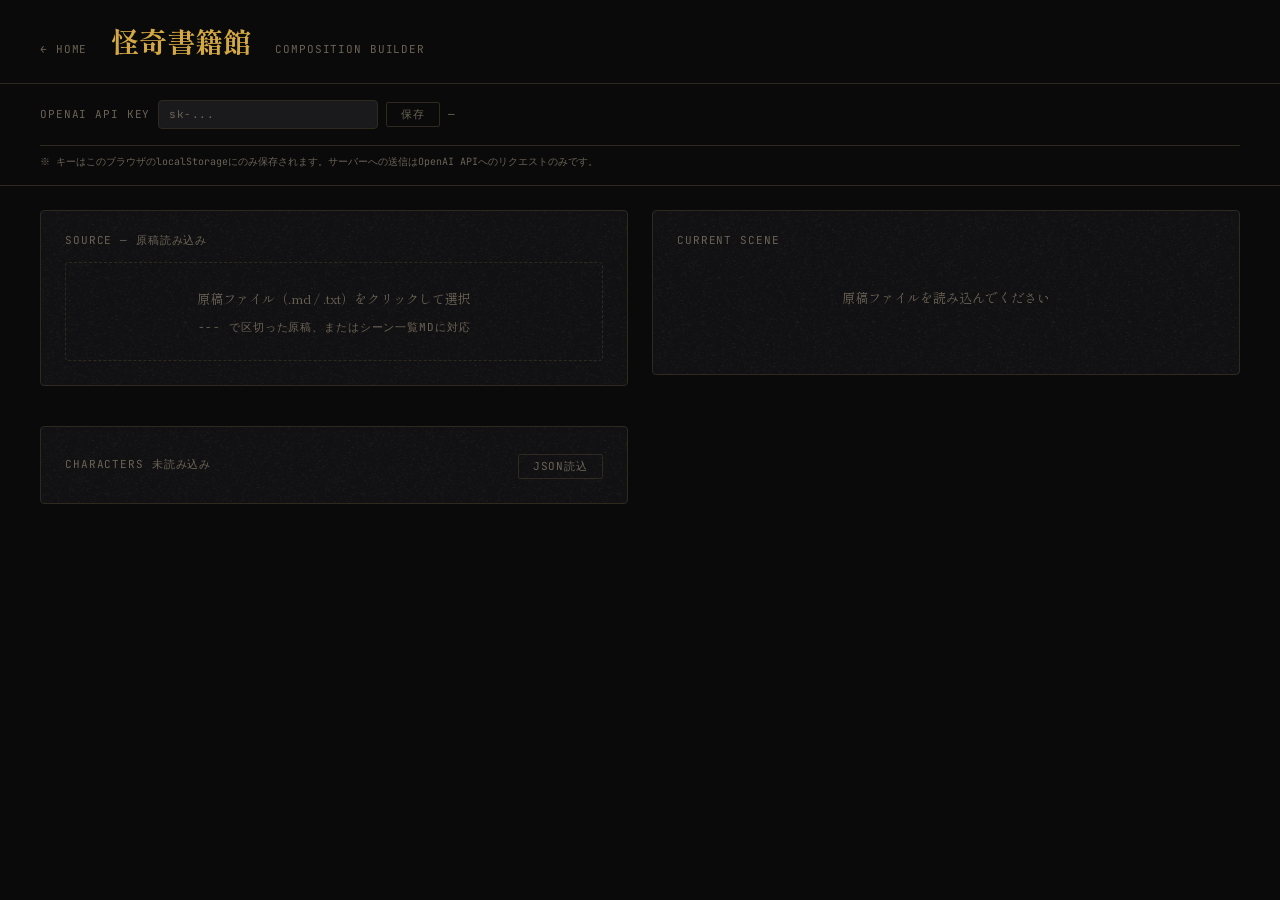
==== commit 1f743e23: "キャラクター設定書jsonファイル読み込み追加" ====
--- a/kaidan_composition_builder.html
+++ b/kaidan_composition_builder.html
@@ -11,6 +11,7 @@
 <body>
 
 <input type="file" id="mdFile" accept=".md,.txt" style="display:none">
+<input type="file" id="charFile" accept=".json" style="display:none">
 <div id="root"></div>
 
 <script src="washi.js"></script>
@@ -27,6 +28,9 @@
 var currentSel={};
 var currentMemo='';
 var isAnalyzingAll=false;
+var CHARACTERS={};
+var NEGATIVE_CHARACTER_COMMON='';
+var charFileName='';
 
 function esc(s){return String(s).replace(/&/g,'&amp;').replace(/</g,'&lt;').replace(/>/g,'&gt;')}
 function pad2(n){return String(n).padStart(2,'0')}
@@ -58,6 +62,68 @@
   reader.readAsText(file,'UTF-8');
   e.target.value='';
 });
+
+document.getElementById('charFile').addEventListener('change',function(e){
+  var file=e.target.files[0];if(!file)return;
+  var reader=new FileReader();
+  reader.onload=function(ev){
+    try{
+      var parsed=JSON.parse(ev.target.result);
+      CHARACTERS=parsed.CHARACTERS||{};
+      NEGATIVE_CHARACTER_COMMON=parsed.NEGATIVE_CHARACTER_COMMON||'';
+      charFileName=file.name;
+    }catch(err){
+      alert('CHARACTERS JSONの読み込みに失敗しました: '+(err.message||err));
+      return;
+    }
+    renderAll();
+  };
+  reader.readAsText(file,'UTF-8');
+  e.target.value='';
+});
+
+/* ── キャラJSON照合 ── */
+function findCharacterKey(name){
+  if(!name)return null;
+  var keys=Object.keys(CHARACTERS);
+  for(var i=0;i<keys.length;i++){
+    var c=CHARACTERS[keys[i]];
+    if(c.displayName===name)return keys[i];
+    if(Array.isArray(c.aliases)&&c.aliases.indexOf(name)!==-1)return keys[i];
+  }
+  return null;
+}
+
+function validateSceneCharacters(s){
+  // 戻り値: [{name, key, status}]  status: 'ok' | 'unresolved' | 'era_missing'
+  var chars=Array.isArray(s.characters)?s.characters:[];
+  return chars.filter(function(n){return n&&n!=='—'}).map(function(name){
+    var key=findCharacterKey(name);
+    if(!key)return{name:name,key:null,status:'unresolved'};
+    if(!s.era||s.era==='要確認')return{name:name,key:key,status:'era_unknown'};
+    if(!CHARACTERS[key].eras||!CHARACTERS[key].eras[s.era])return{name:name,key:key,status:'era_missing'};
+    return{name:name,key:key,status:'ok'};
+  });
+}
+
+function buildCharacterBlock(key,era){
+  var c=CHARACTERS[key];if(!c)return null;
+  var e=c.eras&&c.eras[era];if(!e)return null;
+  return(
+    (c.displayName||key)+':\n'+
+    'Face: '+c.base.face+'\n'+
+    'Eyes: '+c.base.eyes+'\n'+
+    'Eyebrows: '+c.base.eyebrows+'\n'+
+    'Nose: '+c.base.nose+'\n'+
+    'Mouth: '+c.base.mouth+'\n'+
+    'Skin: '+c.base.skin+'\n'+
+    'Hair: '+c.base.hair_base+(e.hair?' '+e.hair:'')+'\n'+
+    'Body: '+c.base.body+'\n'+
+    'Clothing ('+era+'): '+e.clothing+'\n'+
+    'Personality: '+c.base.personality_note+
+    (e.age_note?'\nAge: '+e.age_note:'')
+  );
+}
 
 function parsePlainScript(text){
   var blocks=text.split(/\n---[^\n]*\n|^---[^\n]*\n/m).map(function(b){return b.trim()}).filter(function(b){return b.length>5});
@@ -306,12 +372,23 @@
 function renderLeft(){
   var el=document.getElementById('leftCol');
   if(!scenes.length){
+    var charCount0=Object.keys(CHARACTERS).length;
     el.innerHTML=
       '<div class="panel">'+
         '<div class="label" style="margin-bottom:var(--space-sm)">SOURCE — 原稿読み込み</div>'+
         '<div class="upload-zone" onclick="document.getElementById(\'mdFile\').click()">'+
           '<p style="font:var(--type-body);color:var(--ink-dim);margin:0">原稿ファイル（.md / .txt）をクリックして選択</p>'+
           '<small style="font:var(--type-label);letter-spacing:var(--text-mono-track);color:var(--ink-dim);display:block;margin-top:var(--space-xs);text-transform:uppercase">--- で区切った原稿、またはシーン一覧MDに対応</small>'+
+        '</div>'+
+      '</div>'+
+      '<div class="panel" style="display:flex;align-items:center;gap:var(--space-xs);flex-wrap:wrap;margin-top:var(--space-sm)">'+
+        '<span class="label">CHARACTERS</span>'+
+        (charCount0?
+          '<span class="label" style="color:var(--gold)">'+esc(charFileName)+' — '+charCount0+'体</span>':
+          '<span class="label" style="color:var(--ink-dim)">未読み込み</span>'
+        )+
+        '<div style="margin-left:auto">'+
+          '<button class="btn-analyze" onclick="document.getElementById(\'charFile\').click()">'+(charCount0?'差し替え':'JSON読込')+'</button>'+
         '</div>'+
       '</div>';
     return;
@@ -328,6 +405,20 @@
         '<button class="btn-analyze" onclick="document.getElementById(\'mdFile\').click()">変更</button>'+
         '<button class="btn-analyze" onclick="analyzeAll()"'+(hasKey?'':' disabled')+'>全解析</button>'+
         '<button class="btn-analyze" onclick="analyzeCurrentScene()"'+(hasKey?'':' disabled')+'>再解析</button>'+
+      '</div>'+
+    '</div>';
+
+  // Characters bar
+  var charCount=Object.keys(CHARACTERS).length;
+  var charBar=
+    '<div class="panel" style="display:flex;align-items:center;gap:var(--space-xs);flex-wrap:wrap">'+
+      '<span class="label">CHARACTERS</span>'+
+      (charCount?
+        '<span class="label" style="color:var(--gold)">'+esc(charFileName)+' — '+charCount+'体</span>':
+        '<span class="label" style="color:var(--ink-dim)">未読み込み — 時間軸/人物の照合ができません</span>'
+      )+
+      '<div style="margin-left:auto">'+
+        '<button class="btn-analyze" onclick="document.getElementById(\'charFile\').click()">'+(charCount?'差し替え':'JSON読込')+'</button>'+
       '</div>'+
     '</div>';
 
@@ -355,7 +446,7 @@
   // Axes
   var axes='<div class="panel" id="axesPanel">'+renderAxesInner()+'</div>';
 
-  el.innerHTML=src+nav+memo+axes;
+  el.innerHTML=src+charBar+nav+memo+axes;
 }
 
 function renderAxesInner(){
@@ -408,7 +499,17 @@
   else if(cur.era===undefined||cur.era===null)bg+='<span class="badge badge-muted">⚠ 時間軸未設定</span>';
   if(sk)bg+='<span class="badge badge-muted">スキップ</span>';
   if(cur.analyzing)bg+='<span class="badge badge-muted analyzing">解析中…</span>';
-  chars.forEach(function(c){bg+='<span class="badge badge-muted">'+esc(c)+'</span>'});
+  var charCheckCount=Object.keys(CHARACTERS).length;
+  if(charCheckCount){
+    validateSceneCharacters(cur).forEach(function(v){
+      var warn=v.status!=='ok';
+      bg+='<span class="badge '+(warn?'badge-muted':'badge-muted')+'">'+(warn?'⚠ ':'')+esc(v.name)+
+        (v.status==='unresolved'?'（JSON内に該当なし）':v.status==='era_missing'?'（該当eraなし）':v.status==='era_unknown'?'（時間軸未確定）':'')+
+        '</span>';
+    });
+  }else{
+    chars.forEach(function(c){bg+='<span class="badge badge-muted">'+esc(c)+'</span>'});
+  }
 
   // Card
   var rawDisp=cur.rawText.replace(/\n/g,' ');
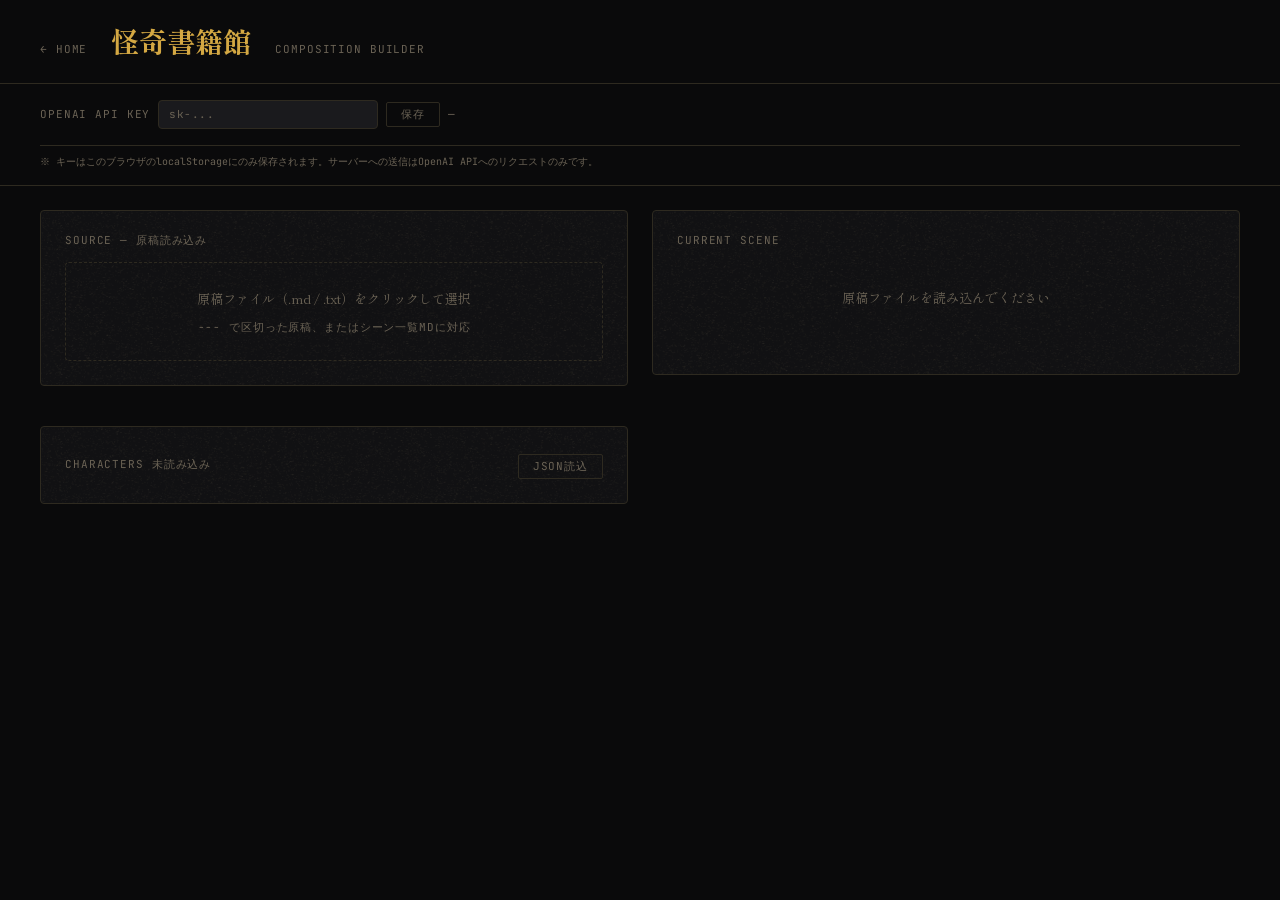
==== commit e00d35c7: "プロンプト作成・一時保存機能追加" ====
--- a/kaidan_composition_builder.html
+++ b/kaidan_composition_builder.html
@@ -31,10 +31,41 @@
 var CHARACTERS={};
 var NEGATIVE_CHARACTER_COMMON='';
 var charFileName='';
+var lastSavedAt=null;
 
 function esc(s){return String(s).replace(/&/g,'&amp;').replace(/</g,'&lt;').replace(/>/g,'&gt;')}
 function pad2(n){return String(n).padStart(2,'0')}
 function getApiKey(){return localStorage.getItem('openaiApiKey')||''}
+
+/* ── 一時保存（自動保存 + 確認付き復元） ── */
+function computeSourceHash(arr){
+  if(!arr||!arr.length)return '';
+  return arr.length+'|'+(arr[0].rawText||'').substring(0,50);
+}
+
+function saveDraft(){
+  if(!scenes.length)return;
+  try{
+    localStorage.setItem('kaidanDraft',JSON.stringify({hash:computeSourceHash(scenes),scenes:scenes,active:active,savedAt:Date.now()}));
+    lastSavedAt=Date.now();
+    var el=document.getElementById('draftStatus');
+    if(el)el.textContent='一時保存 済 '+new Date(lastSavedAt).toLocaleTimeString('ja-JP',{hour:'2-digit',minute:'2-digit'});
+  }catch(e){/* 容量超過等は無視、次の保存で再試行 */}
+}
+
+function tryRestoreDraft(){
+  var raw=localStorage.getItem('kaidanDraft');if(!raw)return false;
+  var draft;try{draft=JSON.parse(raw)}catch(e){return false}
+  if(!draft||!draft.scenes||!draft.scenes.length)return false;
+  if(draft.hash!==computeSourceHash(scenes))return false;
+  var hasProgress=draft.scenes.some(function(s){return s.selection||s.skipped||s.prompt});
+  if(!hasProgress)return false;
+  var when=new Date(draft.savedAt).toLocaleString('ja-JP');
+  if(!confirm('同じ原稿の一時保存データが見つかりました（'+when+'）。\n前回の作業内容（構図・メモ・スキップ・生成済みプロンプト）を復元しますか？'))return false;
+  scenes=draft.scenes;
+  active=Math.min(draft.active||0,scenes.length-1);
+  return true;
+}
 
 function getBlockRange(idx){
   var block=Math.floor(idx/10),bs=block*10,be=Math.min(bs+10,scenes.length);
@@ -131,8 +162,9 @@
   scenes=blocks.map(function(block,i){
     return{number:i+1,rawText:block,location:null,era:null,characters:null,memo:'',skipped:false,selection:null,analyzing:false,analyzed:false}
   });
-  active=0;syncUI();renderAll();
-  if(getApiKey())setTimeout(function(){for(var i=0;i<Math.min(3,scenes.length);i++)analyzeScene(i)},300);
+  var restored=tryRestoreDraft();
+  active=restored?active:0;syncUI();renderAll();
+  if(!restored&&getApiKey())setTimeout(function(){for(var i=0;i<Math.min(3,scenes.length);i++)analyzeScene(i)},300);
 }
 
 function parseSceneHeadings(text){
@@ -156,7 +188,7 @@
     return{number:mt.num,rawText:body||block,location:loc,era:era,characters:characters,memo:'',skipped:false,selection:null,analyzing:false,analyzed:true}
   });
   if(!parsed.length)return;
-  scenes=parsed;active=0;syncUI();renderAll();
+  scenes=parsed;active=tryRestoreDraft()?active:0;syncUI();renderAll();
 }
 
 function parseMdTable(text){
@@ -174,7 +206,7 @@
     parsed.push({number:parseInt(num),rawText:rawText,location:loc,era:null,characters:typeof ch==='string'?ch.split(/[、,]/).map(function(s){return s.trim()}).filter(Boolean):[ch],memo:'',skipped:false,selection:null,analyzing:false,analyzed:true});
   }
   if(!parsed.length)return;
-  scenes=parsed;active=0;syncUI();renderAll();
+  scenes=parsed;active=tryRestoreDraft()?active:0;syncUI();renderAll();
 }
 
 async function analyzeScene(idx){
@@ -260,6 +292,7 @@
   scenes[active].memo=currentMemo;
   scenes[active].skipped=false;
   renderAll();
+  saveDraft();
 }
 
 function toggleSkip(){
@@ -267,11 +300,13 @@
   var s=scenes[active];
   if(s.skipped){s.skipped=false}else{s.skipped=true;s.selection=null}
   syncUI();renderAll();
+  saveDraft();
 }
 
 function resetAll(){
   scenes.forEach(function(s){s.selection=null;s.memo='';s.skipped=false});
   currentSel={};currentMemo='';renderAll();
+  saveDraft();
 }
 
 function sceneSummary(s){
@@ -329,7 +364,8 @@
       '<a href="index.html" class="home-link">← HOME</a>'+
       '<h1 style="font:var(--type-display);color:var(--gold);margin:0">怪奇書籍館</h1>'+
       '<span class="label">Composition Builder</span>'+
-      '<div style="margin-left:auto">'+
+      '<div style="margin-left:auto;display:flex;align-items:center;gap:var(--space-sm)">'+
+        '<span class="label" id="draftStatus" style="color:var(--ink-dim)">'+(lastSavedAt?'一時保存 済 '+new Date(lastSavedAt).toLocaleTimeString('ja-JP',{hour:'2-digit',minute:'2-digit'}):'')+'</span>'+
         (scenes.length?'<button class="btn btn-danger" onclick="resetAll()">RESET ALL</button>':'')+
       '</div>'+
     '</header>'+
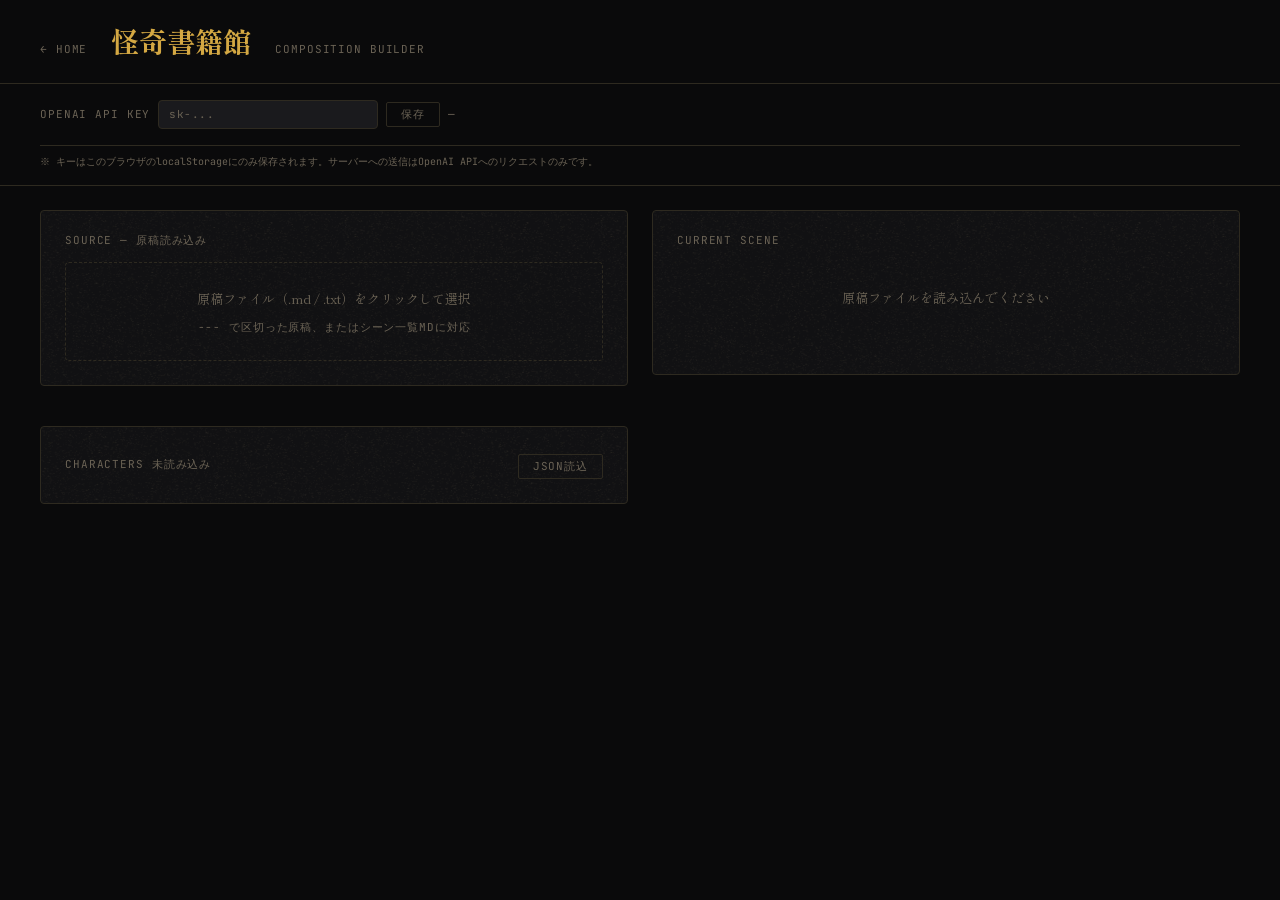
==== commit edcdf8ff: "プロンプトコピーエリア増築" ====
--- a/kaidan_composition_builder.html
+++ b/kaidan_composition_builder.html
@@ -28,6 +28,7 @@
 var currentSel={};
 var currentMemo='';
 var isAnalyzingAll=false;
+var isGeneratingPrompts=false;
 var CHARACTERS={};
 var NEGATIVE_CHARACTER_COMMON='';
 var charFileName='';
@@ -154,6 +155,119 @@
     'Personality: '+c.base.personality_note+
     (e.age_note?'\nAge: '+e.age_note:'')
   );
+}
+
+/* ── ④ プロンプト生成：固定ブロック ── */
+var FIXED_STYLE_HEADER_TMPL='Cinematic live-action Japanese psychological horror drama film still, photorealistic, set in {era}, horizontal 16:9.';
+var FIXED_CHARACTER_CONSISTENCY='CHARACTER CONSISTENCY — ABSOLUTE PRIORITY:\nKeep the same faces, hairstyles, body types, ages, posture habits, and clothing across all scenes.\nDo not redesign, recast, beautify, age up, age down, merge, or swap the characters.\nEach named character must look like the same recurring person from the established character sheet.';
+var FIXED_CLOTHING_CONTINUITY='CLOTHING CONTINUITY:\nKeep the exact same clothing as established for this story unless the script explicitly states a costume change.\nDo not change clothing based on location, mood, time of day, or genre atmosphere.\nNo added jackets, coats, uniforms, hospital gowns, accessories, or fashionable redesigns unless specified.';
+var FIXED_STYLE_BLOCK='STYLE:\ncinematic Japanese psychological horror drama, photorealistic, muted palette, naturalistic lighting, subtle film grain, restrained dread.';
+var FIXED_NEGATIVE_TECH='text, caption, subtitle, logo, watermark, UI, title,\nanime, illustration, manga, 3D, CGI-looking skin,\nexcessive gore, explicit injury, exposed flesh, splatter,\nno graphic injury, no explicit medical procedure, no self-harm, no visible wound.';
+var ANGLE_EN={'ハイ':'high-angle camera','アイレベル':'eye-level camera','ロー':'low-angle camera'};
+var SIZE_EN={'ロング':'long shot','ミディアム':'medium shot','バスト':'bust shot','CU':'close-up shot'};
+var DIRECTION_EN={'正面':'front view','斜め前':'three-quarter front view','横':'side view','斜め後ろ':'three-quarter back view','背後':'view from behind','POV':'first-person POV view'};
+
+function buildCompositionBlock(sel){
+  return 'COMPOSITION — ABSOLUTE PRIORITY:\nhorizontal 16:9, '+(ANGLE_EN[sel.angle]||sel.angle)+', '+(SIZE_EN[sel.size]||sel.size)+', '+(DIRECTION_EN[sel.direction]||sel.direction)+'.';
+}
+
+function buildCharacterBlocksSection(s){
+  if(!Object.keys(CHARACTERS).length)return '';
+  var chars=Array.isArray(s.characters)?s.characters:[];
+  var blocks=chars.filter(function(n){return n&&n!=='—'}).map(function(name){
+    var key=findCharacterKey(name);
+    if(!key||!s.era||s.era==='要確認')return null;
+    return buildCharacterBlock(key,s.era);
+  }).filter(Boolean);
+  return blocks.length?('CHARACTER BLOCKS:\n\n'+blocks.join('\n\n')):'';
+}
+
+function buildFullPrompt(s,sceneEn){
+  var parts=[];
+  parts.push(FIXED_STYLE_HEADER_TMPL.replace('{era}',(s.era&&s.era!=='要確認')?s.era:"the story's established era"));
+  parts.push(FIXED_CHARACTER_CONSISTENCY);
+  var cb=buildCharacterBlocksSection(s);if(cb)parts.push(cb);
+  parts.push(FIXED_CLOTHING_CONTINUITY);
+  parts.push('SCENE:\n'+sceneEn);
+  parts.push(buildCompositionBlock(s.selection));
+  parts.push(FIXED_STYLE_BLOCK);
+  parts.push('NEGATIVE:\n'+FIXED_NEGATIVE_TECH+(NEGATIVE_CHARACTER_COMMON?'\n'+NEGATIVE_CHARACTER_COMMON:''));
+  return parts.join('\n\n');
+}
+
+async function translateSceneToEnglish(s){
+  var apiKey=getApiKey();
+  var resp=await fetch('https://api.openai.com/v1/chat/completions',{
+    method:'POST',headers:{'Content-Type':'application/json','Authorization':'Bearer '+apiKey},
+    body:JSON.stringify({model:'gpt-4o-mini',max_tokens:180,messages:[
+      {role:'system',content:'あなたは怪談の原稿から、画像生成プロンプト用の「SCENE」セクションだけを英訳・要約するアシスタントです。原稿全体ではなく、指定された一瞬だけを切り取って描写してください。セリフや説明文は入れず、状況・行動・視線・姿勢のみを英語で簡潔に(3文以内)記述してください。人物の外見(顔・髪型・服装等)は一切書かないでください。それは別セクションで固定済みです。出力は英文のみ、前置きや見出しは付けないでください。'},
+      {role:'user',content:'原稿:\n'+s.rawText.substring(0,600)+(s.memo?'\n\n演出メモ:\n'+s.memo:'')}
+    ]})
+  });
+  var data=await resp.json();
+  if(data.error)throw new Error(data.error.message);
+  return data.choices[0].message.content.trim();
+}
+
+async function generatePrompt(idx){
+  if(!scenes[idx]||!scenes[idx].selection)return;
+  if(!getApiKey()){alert('OpenAI APIキーを設定してください');return}
+  scenes[idx].promptGenerating=true;
+  if(active===idx)renderRight();
+  try{
+    var sceneEn=await translateSceneToEnglish(scenes[idx]);
+    scenes[idx].prompt=buildFullPrompt(scenes[idx],sceneEn);
+  }catch(e){
+    scenes[idx].prompt=null;
+    alert('プロンプト生成に失敗しました: '+(e.message||e));
+  }
+  scenes[idx].promptGenerating=false;
+  if(active===idx)renderRight();
+  saveDraft();
+}
+
+function copyPrompt(idx){
+  var s=scenes[idx];if(!s||!s.prompt)return;
+  navigator.clipboard.writeText(s.prompt).then(function(){
+    var btn=document.getElementById('copyPromptBtn');
+    if(btn){btn.textContent='✓ COPIED';setTimeout(function(){btn.textContent='COPY PROMPT'},2000)}
+  });
+}
+
+async function generateBlockPrompts(){
+  if(!scenes.length||isGeneratingPrompts||!getApiKey())return;
+  var r=getBlockRange(active);
+  var targets=[];
+  for(var i=r.start;i<r.end;i++){
+    var s=scenes[i];
+    if(s.selection&&!s.skipped&&!s.prompt)targets.push(i);
+  }
+  if(!targets.length)return;
+  isGeneratingPrompts=true;renderAll();
+  for(var j=0;j<targets.length;j++){
+    await generatePrompt(targets[j]);
+    renderProgress();renderOutput();
+    await new Promise(function(r2){setTimeout(r2,300)});
+  }
+  isGeneratingPrompts=false;renderAll();
+}
+
+function buildPromptsOutput(){
+  if(!scenes.length)return '';
+  var r=getBlockRange(active);
+  var committed=scenes.slice(r.start,r.end).filter(function(s){return s.prompt});
+  if(!committed.length)return '';
+  return committed.map(function(s){
+    return '### Scene '+pad2(s.number)+' — '+sceneLabel(s)+'\n\n'+s.prompt;
+  }).join('\n\n---\n\n');
+}
+
+function copyPromptsOutput(){
+  var text=buildPromptsOutput();if(!text.trim())return;
+  navigator.clipboard.writeText(text).then(function(){
+    var btn=document.getElementById('copyPromptsBlockBtn');
+    if(btn){btn.textContent='✓ COPIED';btn.classList.add('copied');setTimeout(function(){btn.textContent='COPY';btn.classList.remove('copied')},2000)}
+  });
 }
 
 function parsePlainScript(text){
@@ -393,13 +507,17 @@
   });
   for(var p=0;p<10-bsc.length;p++)cells+='<div style="width:20px;height:20px;border-radius:var(--radius-sm);border:1px dashed var(--border);opacity:.3"></div>';
   var hasNext=be<scenes.length;
+  var promptTargets=bsc.filter(function(s){return s.selection&&!s.skipped&&!s.prompt}).length;
   el.innerHTML=
     '<div style="padding:var(--space-md) var(--space-lg) 0">'+
       '<div class="panel" style="padding:var(--space-sm)">'+
         '<div style="display:flex;align-items:center;gap:var(--space-sm);flex-wrap:wrap">'+
           '<span class="label">BLOCK '+(block+1)+' &nbsp;·&nbsp; '+done+' / '+bsc.length+'</span>'+
           '<div style="display:flex;gap:4px">'+cells+'</div>'+
-          (hasNext?'<button class="btn btn-secondary" style="margin-left:auto;padding:4px 10px" onclick="jumpNextBlock()">次の10カットへ ›</button>':'')+
+          '<div style="margin-left:auto;display:flex;gap:var(--space-xs)">'+
+            (promptTargets?'<button class="btn btn-secondary" style="padding:4px 10px" onclick="generateBlockPrompts()"'+(isGeneratingPrompts?' disabled':'')+'>'+(isGeneratingPrompts?'PROMPT生成中…':'このブロックをPROMPT一括生成 ('+promptTargets+')')+'</button>':'')+
+            (hasNext?'<button class="btn btn-secondary" style="padding:4px 10px" onclick="jumpNextBlock()">次の10カットへ ›</button>':'')+
+          '</div>'+
         '</div>'+
       '</div>'+
     '</div>';
@@ -504,6 +622,10 @@
   });
   html+='</div>';
   html+='<div style="margin-top:var(--space-md)"><button class="btn btn-primary" onclick="commitScene()"'+(complete?'':' disabled')+'>'+(cur.selection?'UPDATE SCENE':'ADD SCENE')+'</button></div>';
+  if(cur.selection){
+    var pg=cur.promptGenerating;
+    html+='<div style="margin-top:var(--space-sm)"><button class="btn btn-secondary" onclick="generatePrompt('+active+')"'+(pg?' disabled':'')+'>'+(pg?'生成中…':(cur.prompt?'PROMPT 再生成':'PROMPT 生成'))+'</button></div>';
+  }
   return html;
 }
 
@@ -565,6 +687,21 @@
       meta+
     '</article>';
 
+  var promptPanel='';
+  if(cur.prompt||cur.promptGenerating){
+    promptPanel=
+      '<div class="panel">'+
+        '<div style="display:flex;align-items:center;gap:var(--space-sm);margin-bottom:var(--space-sm)">'+
+          '<span class="label">IMAGE PROMPT</span>'+
+          (cur.prompt?'<button class="copy-btn" id="copyPromptBtn" onclick="copyPrompt('+active+')" style="margin-left:auto">COPY PROMPT</button>':'')+
+        '</div>'+
+        (cur.promptGenerating?
+          '<div style="padding:var(--space-md) 0;text-align:center;font:var(--type-body);color:var(--ink-dim)">生成中…</div>':
+          '<pre class="output-pre">'+esc(cur.prompt||'')+'</pre>'
+        )+
+      '</div>';
+  }
+
   el.innerHTML=
     '<div class="panel">'+
       '<div class="label" style="margin-bottom:var(--space-sm)">CURRENT SCENE</div>'+
@@ -574,7 +711,8 @@
     '<div class="panel">'+
       '<div class="label" style="margin-bottom:var(--space-sm)">COMPOSITION PREVIEW</div>'+
       '<div id="previewContainer"></div>'+
-    '</div>';
+    '</div>'+
+    promptPanel;
   renderPreview();
 }
 
@@ -622,6 +760,9 @@
   var md=buildMarkdown();
   var body=md?'<pre class="output-pre">'+esc(md)+'</pre>':
     '<div class="label" style="color:var(--ink-dim);padding:var(--space-md) 0;text-align:center">このブロックにはまだ確定済みシーンがありません</div>';
+  var promptsMd=buildPromptsOutput();
+  var promptsBody=promptsMd?'<pre class="output-pre">'+esc(promptsMd)+'</pre>':
+    '<div class="label" style="color:var(--ink-dim);padding:var(--space-md) 0;text-align:center">このブロックにはまだ生成済みプロンプトがありません</div>';
   el.innerHTML=
     '<div class="panel" style="padding:var(--space-md)">'+
       '<div style="display:flex;align-items:center;gap:var(--space-sm);margin-bottom:var(--space-sm)">'+
@@ -629,6 +770,13 @@
         '<button class="copy-btn" id="copyBtn" onclick="copyOutput()" style="margin-left:auto">COPY</button>'+
       '</div>'+
       body+
+    '</div>'+
+    '<div class="panel" style="padding:var(--space-md);margin-top:var(--space-sm)">'+
+      '<div style="display:flex;align-items:center;gap:var(--space-sm);margin-bottom:var(--space-sm)">'+
+        '<span class="label">PROMPTS — BLOCK '+(r.block+1)+' · 画像生成AI用</span>'+
+        '<button class="copy-btn" id="copyPromptsBlockBtn" onclick="copyPromptsOutput()" style="margin-left:auto">COPY</button>'+
+      '</div>'+
+      promptsBody+
     '</div>';
 }
 
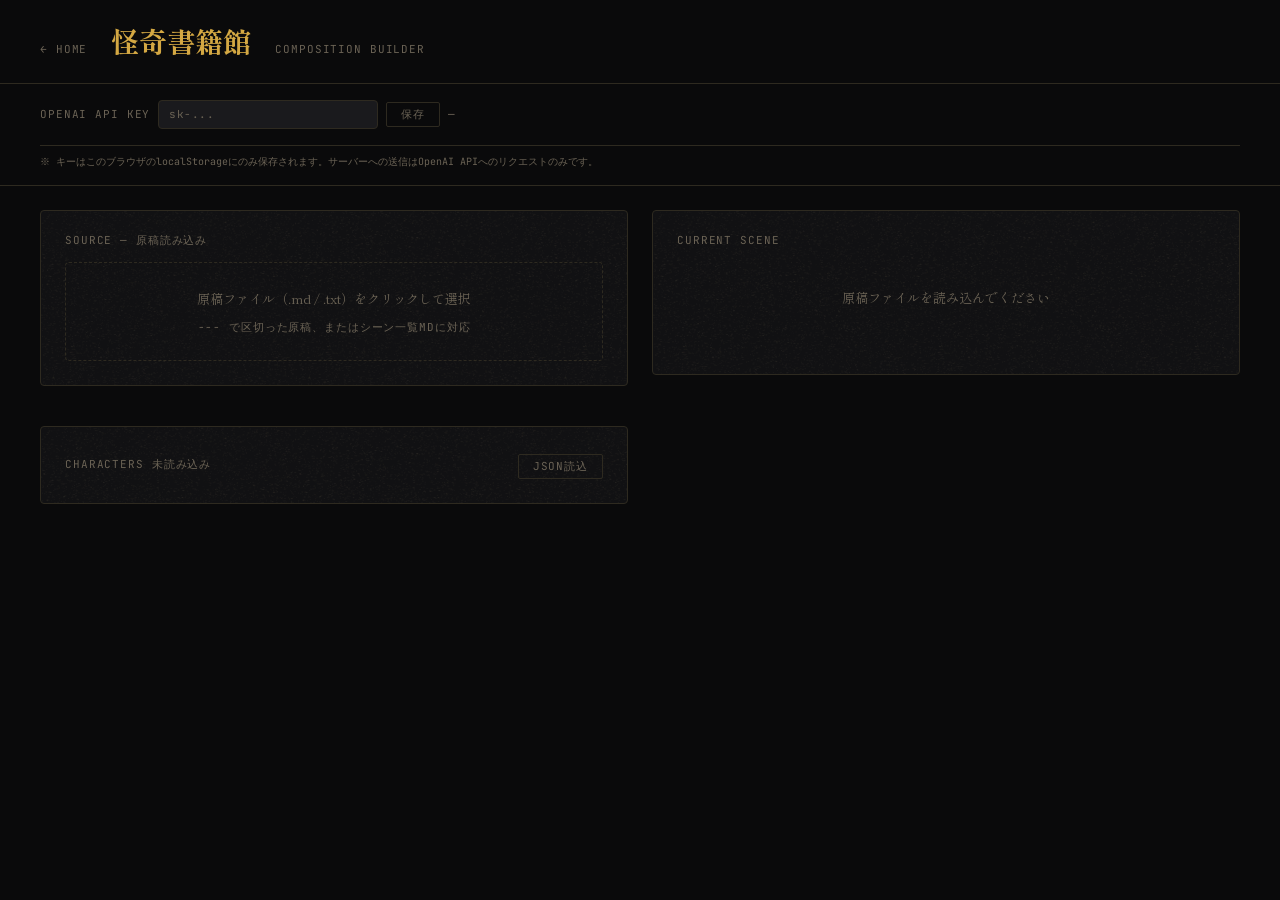
==== commit 882d2e1c: "プロンプト再生成機能・json漏れ時の対処追加" ====
--- a/kaidan_composition_builder.html
+++ b/kaidan_composition_builder.html
@@ -211,6 +211,7 @@
 
 async function generatePrompt(idx){
   if(!scenes[idx]||!scenes[idx].selection)return;
+  if(promptBlockers(scenes[idx]).length)return;
   if(!getApiKey()){alert('OpenAI APIキーを設定してください');return}
   scenes[idx].promptGenerating=true;
   if(active===idx)renderRight();
@@ -226,6 +227,18 @@
   saveDraft();
 }
 
+function promptBlockers(s){
+  // 戻り値: 空配列なら生成OK。空でなければ理由の配列（disableの根拠）
+  var reasons=[];
+  if(!Object.keys(CHARACTERS).length){reasons.push('CHARACTERS未読み込み');return reasons}
+  var chars=Array.isArray(s.characters)?s.characters:[];
+  var named=chars.filter(function(n){return n&&n!=='—'});
+  if(named.length){
+    var bad=validateSceneCharacters(s).filter(function(v){return v.status!=='ok'});
+    if(bad.length)reasons.push('人物照合エラー: '+bad.map(function(v){return v.name}).join('・'));
+  }
+  return reasons;
+}
 function copyPrompt(idx){
   var s=scenes[idx];if(!s||!s.prompt)return;
   navigator.clipboard.writeText(s.prompt).then(function(){
@@ -234,15 +247,16 @@
   });
 }
 
-async function generateBlockPrompts(){
+async function generateBlockPrompts(force){
   if(!scenes.length||isGeneratingPrompts||!getApiKey())return;
   var r=getBlockRange(active);
   var targets=[];
   for(var i=r.start;i<r.end;i++){
     var s=scenes[i];
-    if(s.selection&&!s.skipped&&!s.prompt)targets.push(i);
+    if(s.selection&&!s.skipped&&(force||!s.prompt)&&!promptBlockers(s).length)targets.push(i);
   }
   if(!targets.length)return;
+  if(force&&!confirm('このブロック内の生成済みプロンプト('+targets.length+'件)を全て上書きして作り直します。よろしいですか？'))return;
   isGeneratingPrompts=true;renderAll();
   for(var j=0;j<targets.length;j++){
     await generatePrompt(targets[j]);
@@ -507,15 +521,20 @@
   });
   for(var p=0;p<10-bsc.length;p++)cells+='<div style="width:20px;height:20px;border-radius:var(--radius-sm);border:1px dashed var(--border);opacity:.3"></div>';
   var hasNext=be<scenes.length;
-  var promptTargets=bsc.filter(function(s){return s.selection&&!s.skipped&&!s.prompt}).length;
+  var committed=bsc.filter(function(s){return s.selection&&!s.skipped});
+  var promptTargets=committed.filter(function(s){return !s.prompt&&!promptBlockers(s).length}).length;
+  var promptDoneCount=committed.filter(function(s){return s.prompt}).length;
+  var promptBlockedCount=committed.filter(function(s){return promptBlockers(s).length}).length;
   el.innerHTML=
     '<div style="padding:var(--space-md) var(--space-lg) 0">'+
       '<div class="panel" style="padding:var(--space-sm)">'+
         '<div style="display:flex;align-items:center;gap:var(--space-sm);flex-wrap:wrap">'+
           '<span class="label">BLOCK '+(block+1)+' &nbsp;·&nbsp; '+done+' / '+bsc.length+'</span>'+
           '<div style="display:flex;gap:4px">'+cells+'</div>'+
+          (promptBlockedCount?'<span class="label" style="color:var(--ink-dim)">⚠ 人物照合エラー '+promptBlockedCount+'件</span>':'')+
           '<div style="margin-left:auto;display:flex;gap:var(--space-xs)">'+
-            (promptTargets?'<button class="btn btn-secondary" style="padding:4px 10px" onclick="generateBlockPrompts()"'+(isGeneratingPrompts?' disabled':'')+'>'+(isGeneratingPrompts?'PROMPT生成中…':'このブロックをPROMPT一括生成 ('+promptTargets+')')+'</button>':'')+
+            (promptTargets?'<button class="btn btn-secondary" style="padding:4px 10px" onclick="generateBlockPrompts(false)"'+(isGeneratingPrompts?' disabled':'')+'>'+(isGeneratingPrompts?'PROMPT生成中…':'このブロックをPROMPT一括生成 ('+promptTargets+')')+'</button>':'')+
+            (promptDoneCount?'<button class="btn btn-secondary" style="padding:4px 10px" onclick="generateBlockPrompts(true)"'+(isGeneratingPrompts?' disabled':'')+'>ブロックを全て再生成 ('+promptDoneCount+')</button>':'')+
             (hasNext?'<button class="btn btn-secondary" style="padding:4px 10px" onclick="jumpNextBlock()">次の10カットへ ›</button>':'')+
           '</div>'+
         '</div>'+
@@ -624,7 +643,12 @@
   html+='<div style="margin-top:var(--space-md)"><button class="btn btn-primary" onclick="commitScene()"'+(complete?'':' disabled')+'>'+(cur.selection?'UPDATE SCENE':'ADD SCENE')+'</button></div>';
   if(cur.selection){
     var pg=cur.promptGenerating;
-    html+='<div style="margin-top:var(--space-sm)"><button class="btn btn-secondary" onclick="generatePrompt('+active+')"'+(pg?' disabled':'')+'>'+(pg?'生成中…':(cur.prompt?'PROMPT 再生成':'PROMPT 生成'))+'</button></div>';
+    var blockers=promptBlockers(cur);
+    var disabled=pg||blockers.length;
+    html+='<div style="margin-top:var(--space-sm)">'+
+      '<button class="btn btn-secondary" onclick="generatePrompt('+active+')"'+(disabled?' disabled':'')+'>'+(pg?'生成中…':(cur.prompt?'PROMPT 再生成':'PROMPT 生成'))+'</button>'+
+      (blockers.length&&!pg?'<div style="margin-top:4px;font:var(--type-label);color:var(--ink-dim)">⚠ '+esc(blockers.join(' / '))+'</div>':'')+
+    '</div>';
   }
   return html;
 }
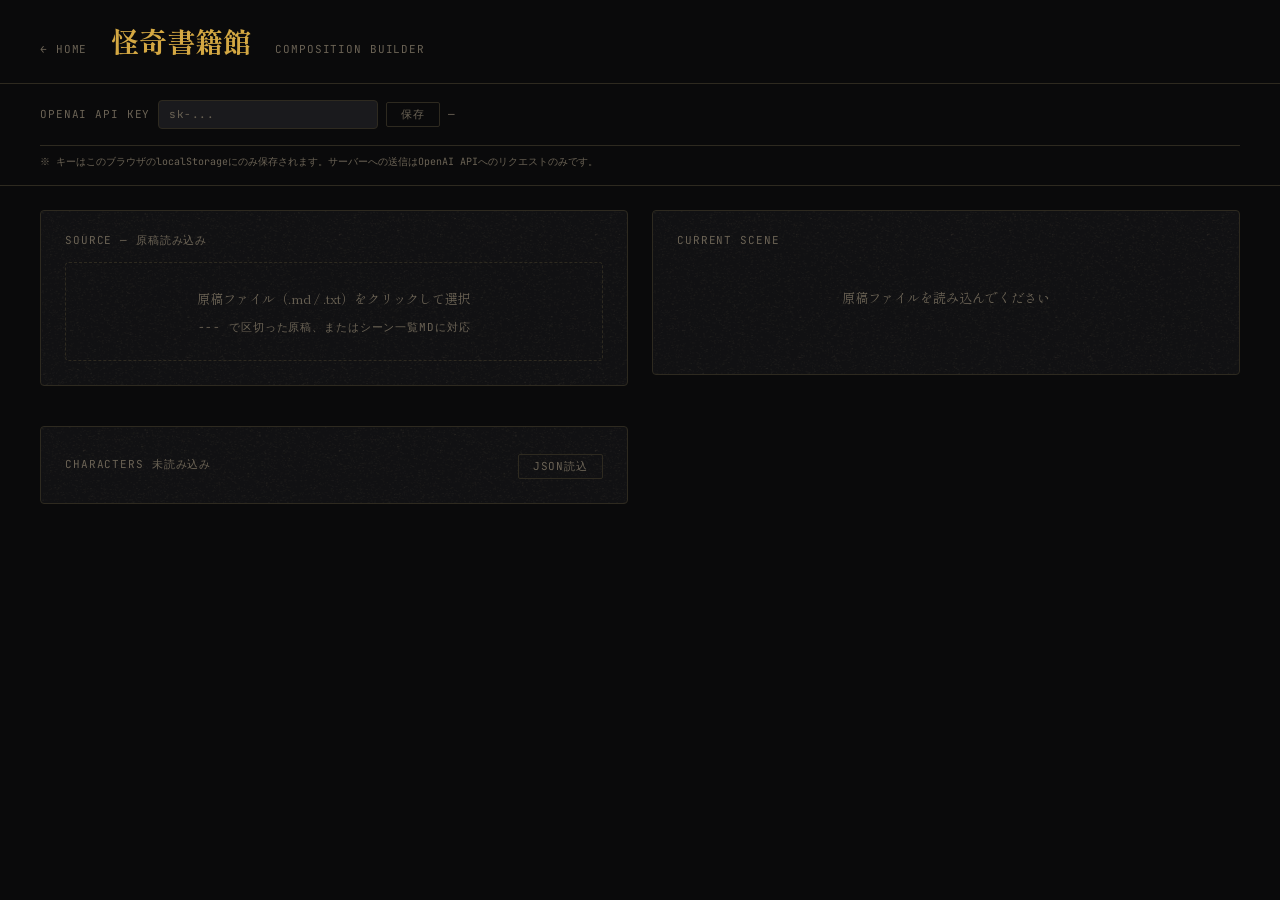
==== commit bbc6e1c8: "再生成ボタン追加" ====
--- a/kaidan_composition_builder.html
+++ b/kaidan_composition_builder.html
@@ -245,6 +245,24 @@
     var btn=document.getElementById('copyPromptBtn');
     if(btn){btn.textContent='✓ COPIED';setTimeout(function(){btn.textContent='COPY PROMPT'},2000)}
   });
+}
+
+async function generateAllPrompts(force){
+  if(!scenes.length||isGeneratingPrompts||!getApiKey())return;
+  var targets=[];
+  for(var i=0;i<scenes.length;i++){
+    var s=scenes[i];
+    if(s.selection&&!s.skipped&&(force||!s.prompt)&&!promptBlockers(s).length)targets.push(i);
+  }
+  if(!targets.length)return;
+  if(force&&!confirm('全シーン中、生成済みプロンプト('+targets.length+'件)を全て上書きして作り直します。よろしいですか？'))return;
+  isGeneratingPrompts=true;renderAll();
+  for(var j=0;j<targets.length;j++){
+    await generatePrompt(targets[j]);
+    renderProgress();renderOutput();renderLeft();
+    await new Promise(function(r2){setTimeout(r2,300)});
+  }
+  isGeneratingPrompts=false;renderAll();
 }
 
 async function generateBlockPrompts(force){
@@ -583,6 +601,9 @@
 
   // Characters bar
   var charCount=Object.keys(CHARACTERS).length;
+  var allCommitted=scenes.filter(function(s){return s.selection&&!s.skipped});
+  var allTargets=allCommitted.filter(function(s){return !s.prompt&&!promptBlockers(s).length}).length;
+  var allDone=allCommitted.filter(function(s){return s.prompt}).length;
   var charBar=
     '<div class="panel" style="display:flex;align-items:center;gap:var(--space-xs);flex-wrap:wrap">'+
       '<span class="label">CHARACTERS</span>'+
@@ -590,8 +611,10 @@
         '<span class="label" style="color:var(--gold)">'+esc(charFileName)+' — '+charCount+'体</span>':
         '<span class="label" style="color:var(--ink-dim)">未読み込み — 時間軸/人物の照合ができません</span>'
       )+
-      '<div style="margin-left:auto">'+
+      '<div style="margin-left:auto;display:flex;gap:var(--space-xs)">'+
         '<button class="btn-analyze" onclick="document.getElementById(\'charFile\').click()">'+(charCount?'差し替え':'JSON読込')+'</button>'+
+        (allTargets?'<button class="btn-analyze" onclick="generateAllPrompts(false)"'+(isGeneratingPrompts?' disabled':'')+'>'+(isGeneratingPrompts?'生成中…':'全PROMPT生成 ('+allTargets+')')+'</button>':'')+
+        (allDone?'<button class="btn-analyze" onclick="generateAllPrompts(true)"'+(isGeneratingPrompts?' disabled':'')+'>全PROMPT再生成 ('+allDone+')</button>':'')+
       '</div>'+
     '</div>';
 
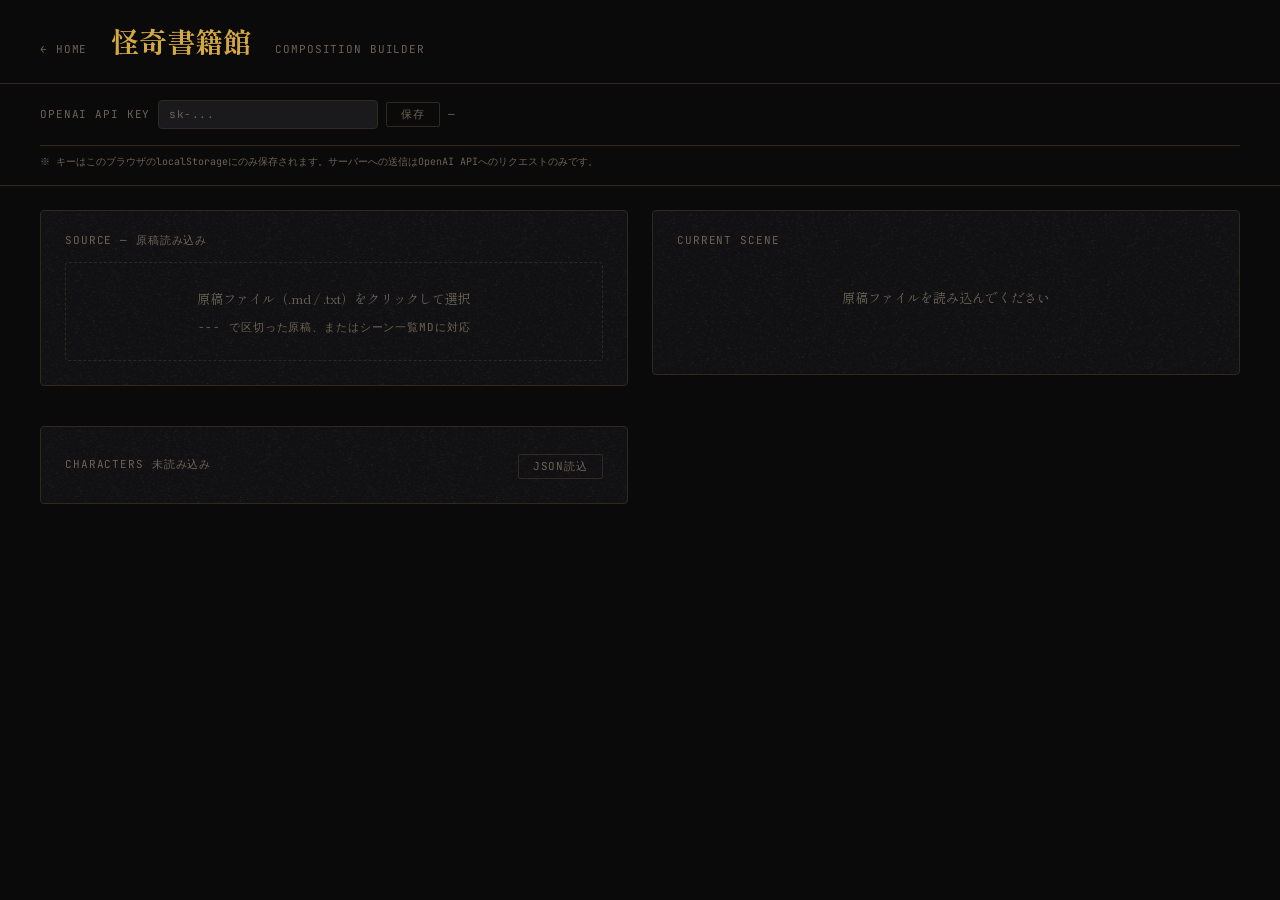
==== commit 4a7f5177: "jsonエラー修正" ====
--- a/kaidan_composition_builder.html
+++ b/kaidan_composition_builder.html
@@ -101,9 +101,17 @@
   reader.onload=function(ev){
     try{
       var parsed=JSON.parse(ev.target.result);
-      CHARACTERS=parsed.CHARACTERS||{};
+      var dict=parsed.CHARACTERS||parsed.characters;
+      if(!dict&&parsed&&typeof parsed==='object'){
+        var vals=Object.keys(parsed).map(function(k){return parsed[k]});
+        if(vals.length&&vals.every(function(v){return v&&typeof v==='object'&&(v.base||v.displayName||v.eras)}))dict=parsed;
+      }
+      CHARACTERS=dict||{};
       NEGATIVE_CHARACTER_COMMON=parsed.NEGATIVE_CHARACTER_COMMON||'';
       charFileName=file.name;
+      if(!Object.keys(CHARACTERS).length){
+        alert('JSONは読み込めましたが、人物データが見つかりませんでした。\n「CHARACTERS」キーの下にキャラクター辞書が入っている形式（または直下にキャラクター辞書がある形式）である必要があります。');
+      }
     }catch(err){
       alert('CHARACTERS JSONの読み込みに失敗しました: '+(err.message||err));
       return;
